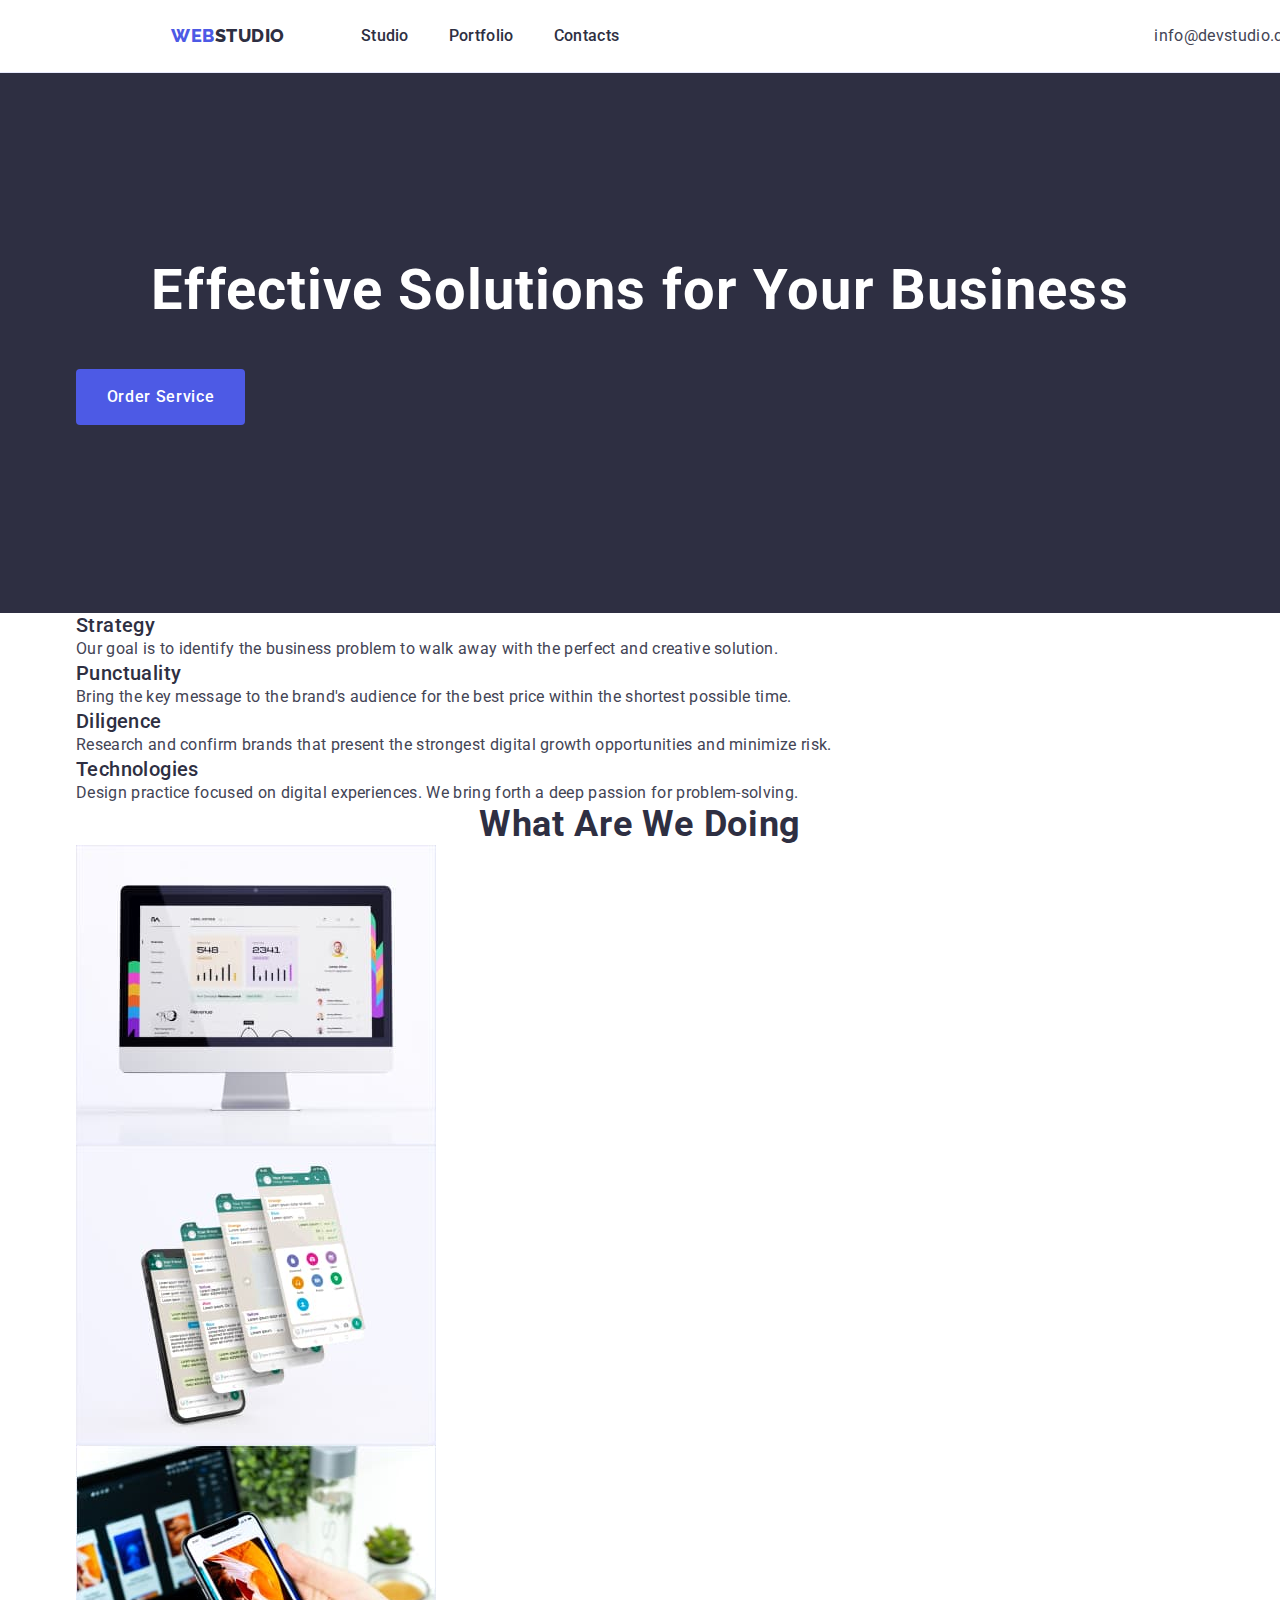
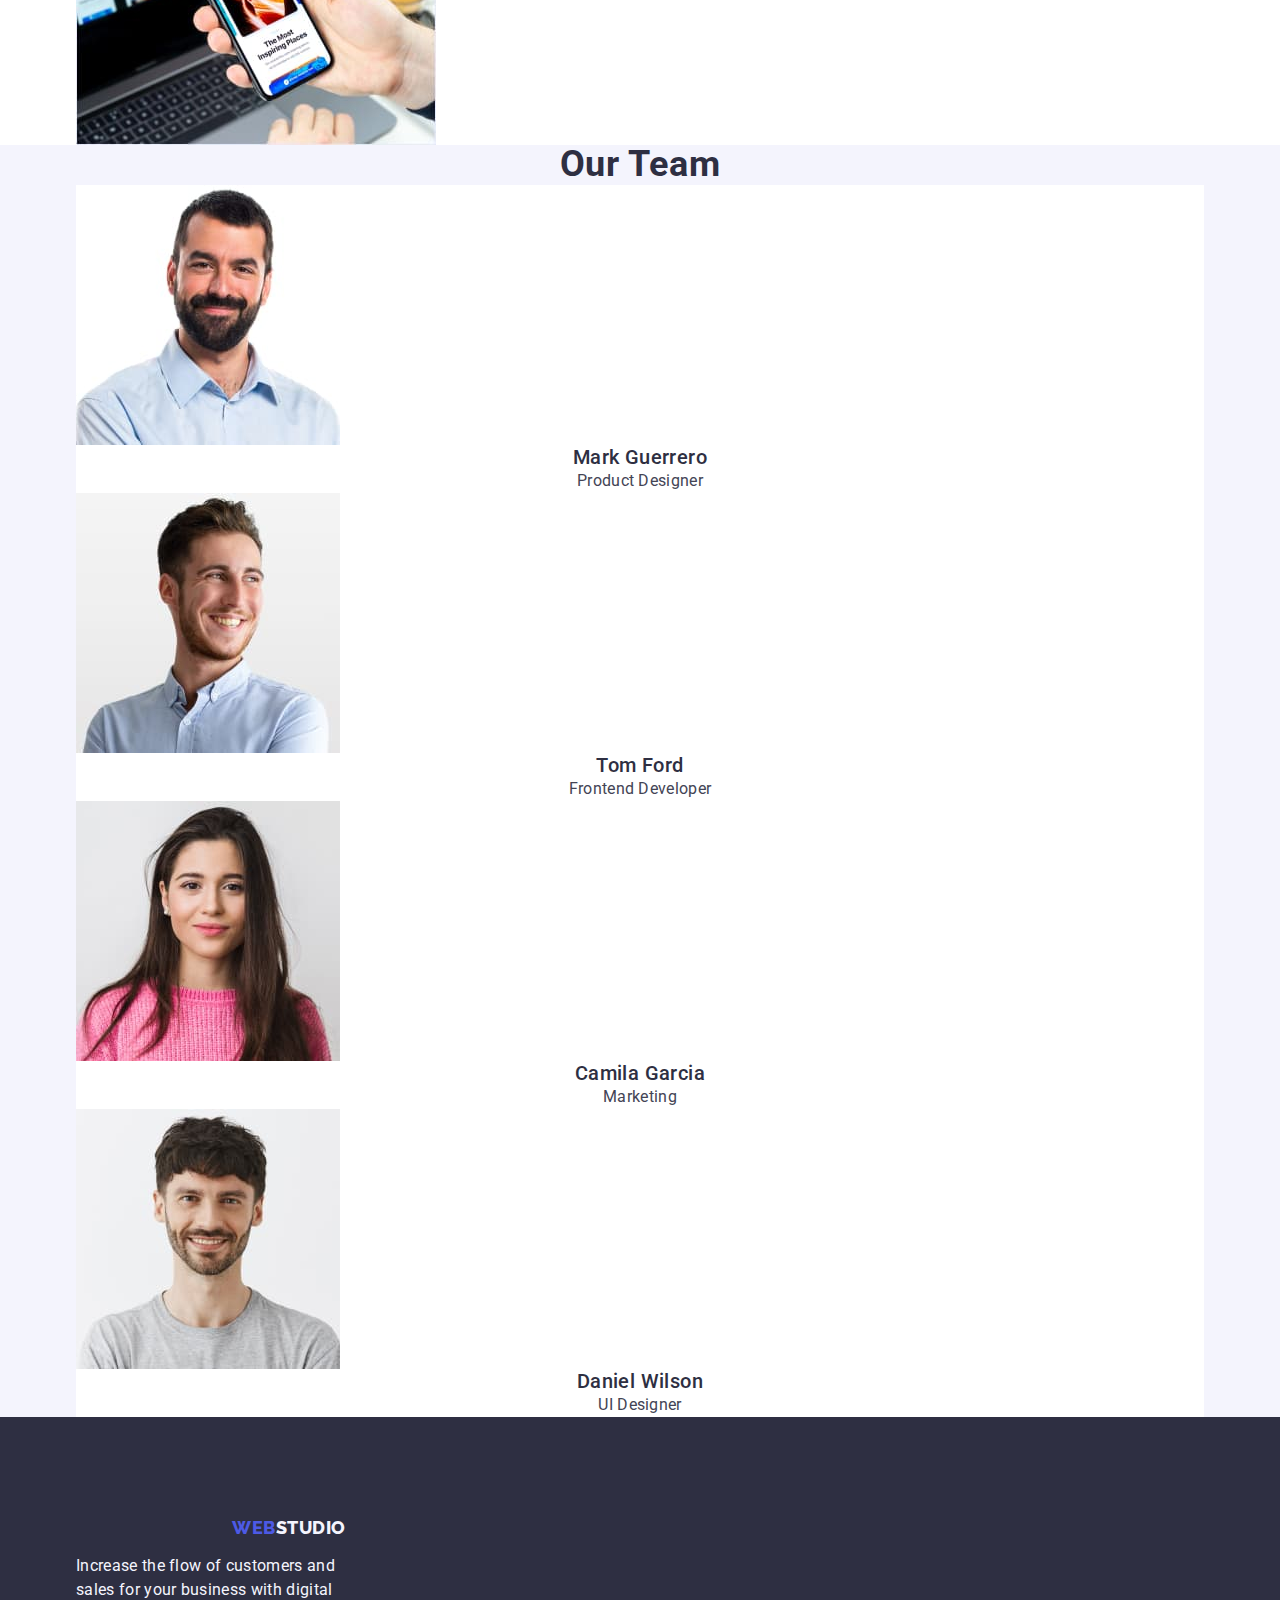
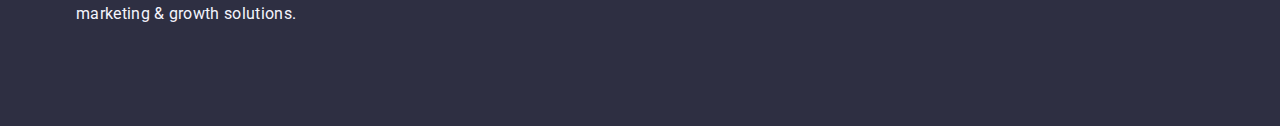
==== index.html @ a5b4ff95 "5" ====
<!DOCTYPE html>
<html lang="en">
  <head>
    <meta charset="UTF-8" />
    <meta http-equiv="X-UA-Compatible" content="IE=edge" />
    <meta name="viewport" content="width=device-width, initial-scale=1.0" />
    <title>WebStudio</title>
    <link
      rel="stylesheet"
      href="https://cdn.jsdelivr.net/npm/modern-normalize@2.0.0/modern-normalize.min.css"
    />
    <link rel="preconnect" href="https://fonts.googleapis.com" />
    <link rel="preconnect" href="https://fonts.gstatic.com" crossorigin />
    <link
      href="https://fonts.googleapis.com/css2?family=Raleway:wght@800&family=Roboto:wght@400;500;700;900&display=swap"
      rel="stylesheet"
    />

    <link rel="stylesheet" href="./css/styles.css" />
  </head>

  <body>
    <header class="open">
      <div class="container header-div">
        <nav class="header-nav">
          <a class="logo link" href="./index.html">
            Web<span class="logotope">Studio</span></a
          >
          <ul class="list header-ul">
            <li><a class="onelinks link" href="./index.html">Studio</a></li>
            <li>
              <a class="onelinks link" href="./portfolio.html">Portfolio</a>
            </li>
            <li><a class="onelinks link" href="">Contacts</a></li>
          </ul>
        </nav>
        <address class="net">
          <ul class="list header-ct">
            <li>
              <a class="contacts link" href="mailto:info@devstudio.com"
                >info@devstudio.com</a
              >
            </li>
            <li>
              <a class="contacts link" href="tel:+110001111111"
                >+11 (000) 111-11-11</a
              >
            </li>
          </ul>
        </address>
      </div>
    </header>
    <main>
      <section class="firstpage">
        <div class="main-title container">
          <h1 class="titles">Effective Solutions for Your Business</h1>
          <button class="orders" type="button">Order Service</button>
        </div>
      </section>

      <section>
        <h2 hidden>block</h2>
        <div class="main-block container">
          <ul class="list">
            <li>
              <h3 class="strategy">Strategy</h3>
              <p class="text">
                Our goal is to identify the business problem to walk away with
                the perfect and creative solution.
              </p>
            </li>
            <li>
              <h3 class="strategy">Punctuality</h3>
              <p class="text">
                Bring the key message to the brand's audience for the best price
                within the shortest possible time.
              </p>
            </li>
            <li>
              <h3 class="strategy">Diligence</h3>
              <p class="text">
                Research and confirm brands that present the strongest digital
                growth opportunities and minimize risk.
              </p>
            </li>
            <li>
              <h3 class="strategy">Technologies</h3>
              <p class="text">
                Design practice focused on digital experiences. We bring forth a
                deep passion for problem-solving.
              </p>
            </li>
          </ul>
        </div>
      </section>
      <section>
        <div class="main-what container">
          <h2 class="what">What are we doing</h2>
          <ul class="list">
            <li>
              <img
                class="images"
                src="./images/img1(1).jpg"
                alt="екран"
                width="360"
              />
            </li>
            <li>
              <img
                class="images"
                src="./images/Rectangle71(2).jpg"
                alt="екран телефону"
                width="360"
              />
            </li>
            <li>
              <img
                class="images"
                src="./images/Rectangle71(1)(1).jpg"
                alt="телефон"
                width="360"
              />
            </li>
          </ul>
        </div>
      </section>
      <section class="fours">
        <div class="main-fours container">
          <h2 class="team">Our Team</h2>
          <ul class="list">
            <li class="focus">
              <img
                class="hours"
                src="./images/img(4).jpg"
                alt="чоловік"
                width="264"
              />

              <h3 class="people">Mark Guerrero</h3>
              <p class="profession">Product Designer</p>
            </li>
            <li class="focus">
              <img
                class="hours"
                src="./images/img(1)(1).jpg"
                alt="чоловік"
                width="264"
              />

              <h3 class="people">Tom Ford</h3>
              <p class="profession">Frontend Developer</p>
            </li>
            <li class="focus">
              <img
                class="hours"
                src="./images/img(2)(1).jpg"
                alt="жінка"
                width="264"
              />

              <h3 class="people">Camila Garcia</h3>
              <p class="profession">Marketing</p>
            </li>
            <li class="focus">
              <img
                class="hours"
                src="./images/img(3)(1).jpg"
                alt="чоловік"
                width="264"
              />

              <h3 class="people">Daniel Wilson</h3>
              <p class="profession">UI Designer</p>
            </li>
          </ul>
        </div>
      </section>
    </main>
    <footer class="basement">
      <div class="footer-increase container">
        <a class="logo link logo-footer" href="./index.html">
          Web<span class="spam">Studio</span></a
        >
        <p class="increase">
          Increase the flow of customers and sales for your business with
          digital marketing & growth solutions.
        </p>
      </div>
    </footer>
  </body>
</html>
---- css/styles.css ----
:root {
  --primary-navy-color: #2e2f42;
  --primary-slate-color: #434455;
  --primary-cloud-color: #f4f4fd;
  --primary-white-color: #ffffff;
  --primary-iris-color: #4d5ae5;
  --primary-ocean-color: #404bbf;

  --primary-text: "Roboto", sans-serif;
  --secondary-text: "Raleway", sans-serif;
}

h1,
h2,
h3,
p {
  margin-bottom: 0;
  margin-top: 0;
}
ul {
  margin-top: 0;
  margin-bottom: 0;
  padding-left: 0;
}
img {
  display: block;
}

body {
  font-family: "Roboto", sans-serif;
  color: #434455;
  background-color: #ffffff;
}
/* Голова */
.logo {
  font-family: "Raleway", sans-serif;
  font-weight: 800;
  font-size: 18px;
  text-transform: uppercase;
  line-height: 1.17;
  letter-spacing: 0.03em;
  color: #4d5ae5;
  text-decoration: none;

  display: inline-block;
  margin-left: 156px;
  margin-right: 76px;
}
.link {
  text-decoration: none;
}
.logotope {
  color: #2e2f42;
}

.onelinks {
  color: var(--primary-navy-color);
  font-weight: 500;
  font-size: 16px;
  letter-spacing: 0.02em;
  text-decoration: none;
  font-family: "Roboto", sans-serif;
  line-height: 1.5;
  padding-top: 24px;
  padding-bottom: 24px;
  display: flex;
  gap: 40px;
  align-items: center;
}
.onelinks:hover {
  color: var(--primary-ocean-color);
}
.onelinks:focus {
  color: var(--primary-ocean-color);
}

.contacts {
  font-family: "Roboto", sans-serif;
  font-size: 16px;
  line-height: 1.5;
  letter-spacing: 0.02em;
  color: var(--primary-slate-color);
  text-decoration: none;
  padding-top: 24px;
  padding-bottom: 24px;
  gap: 40px;
}
.contacts:hover {
  color: var(--primary-ocean-color);
}
.contacts:focus {
  color: var(--primary-ocean-color);
}

.list {
  list-style: none;
  font-style: normal;
}

.net {
  font-style: normal;
}
/* Главная страницв */
.firstpage {
  background-color: var(--primary-navy-color);
  padding-top: 188px;
  padding-bottom: 188px;
}
.titles {
  font-family: "Roboto", sans-serif;
  font-size: 56px;
  line-height: 1.07;
  letter-spacing: 0.02em;
  text-align: center;
  color: #ffffff;
  text-align: center;
  margin-bottom: 48px;
}
.orders {
  background-color: #4d5ae5;
  font-family: "Roboto", sans-serif;
  font-weight: 500;
  font-size: 16px;
  line-height: 1.5;
  letter-spacing: 0.04em;
  cursor: pointer;
  color: var(--primary-white-color);
  display: block;

  height: 56px;
  border: none;
  border-radius: 4px;
  min-width: 169px;
}
.orders:hover {
  background-color: #404bbf;
}
.orders:focus {
  background-color: #404bbf;
}

/* статьи */
.strategy {
  font-family: "Roboto", sans-serif;
  font-weight: 500;
  font-size: 20px;
  line-height: 1.2;
  letter-spacing: 0.02em;
  color: var(--primary-navy-color);
}
.text {
  font-family: "Roboto", sans-serif;
  font-weight: 400;
  font-size: 16px;
  line-height: 1.5;
  letter-spacing: 0.02em;
  color: var(--primary-slate-color);
  text-align: left;
}

/* Чем занимаются */
.what {
  font-family: "Roboto", sans-serif;
  font-weight: 700;
  font-size: 36px;
  line-height: 1.11;
  letter-spacing: 0.02em;
  color: var(--primary-navy-color);
  text-align: center;
  text-transform: capitalize;
  text-transform: capitalize;
}
.fours {
  background-color: #f4f4fd;
}
.focus {
  background-color: #ffffff;
}
.team {
  font-family: "Roboto", sans-serif;
  font-weight: 700;
  font-size: 36px;
  line-height: 1.11;
  letter-spacing: 0.02em;
  text-align: center;
  text-transform: capitalize;
  color: var(--primary-navy-color);
}
.people {
  font-family: "Roboto", sans-serif;
  font-weight: 500;
  font-size: 20px;
  line-height: 1.2;
  letter-spacing: 0.02em;
  text-align: center;
  color: var(--primary-navy-color);
  background-color: #ffffff;
}
.profession {
  font-family: "Roboto", sans-serif;
  font-weight: 400;
  font-size: 16px;
  line-height: 1.5;
  letter-spacing: 0.02em;
  text-align: center;
  color: var(--primary-slate-color);
  background-color: #ffffff;
}

/* Подвал */
.basement {
  background-color: var(--primary-navy-color);
  padding-top: 100px;
  padding-bottom: 100px;
}
.increase {
  font-family: "Roboto", sans-serif;
  font-weight: 400;
  font-size: 16px;
  line-height: 1.5;
  letter-spacing: 0.02em;
  color: var(--primary-cloud-color);
  width: 264px;
  height: 72px;
}
/* Вторая страница */
.pressbutton {
  font-family: "Roboto", sans-serif;
  font-weight: 500;
  font-size: 16px;
  line-height: 1.5;
  letter-spacing: 0.04em;
  color: var(--primary-iris-color);
  background-color: var(--primary-cloud-color);
  cursor: pointer;
}
.pressbutton:hover {
  color: var(--primary-white-color);
  background-color: var(--primary-ocean-color);
}
.pressbutton:focus {
  color: var(--primary-white-color);
  background-color: var(--primary-ocean-color);
}

.web {
  font-family: "Roboto", sans-serif;
  font-weight: 500;
  font-size: 16px;
  line-height: 1.5;
  letter-spacing: 0.04em;
  color: var(--primary-iris-color);
  background-color: var(--primary-cloud-color);
  cursor: pointer;
}
.web:hover {
  color: var(--primary-white-color);
  background-color: var(--primary-ocean-color);
}
.web:focus {
  color: var(--primary-white-color);
  background-color: var(--primary-ocean-color);
}
.app {
  font-family: "Roboto", sans-serif;
  font-weight: 500;
  font-size: 16px;
  line-height: 1.5;
  letter-spacing: 0.04em;
  color: var(--primary-iris-color);
  background-color: var(--primary-cloud-color);
  cursor: pointer;
}
.app:hover {
  color: var(--primary-white-color);
  background-color: var(--primary-ocean-color);
}
.app:focus {
  color: var(--primary-white-color);
  background-color: var(--primary-ocean-color);
}
.design {
  font-family: "Roboto", sans-serif;
  font-weight: 500;
  font-size: 16px;
  line-height: 1.5;
  letter-spacing: 0.04em;
  color: var(--primary-iris-color);
  background-color: var(--primary-cloud-color);
  cursor: pointer;
}
.design:hover {
  color: var(--primary-white-color);
  background-color: var(--primary-ocean-color);
}
.design:focus {
  color: var(--primary-white-color);
  background-color: var(--primary-ocean-color);
}
.list {
  list-style: none;
}

.markering {
  font-family: "Roboto", sans-serif;
  font-weight: 500;
  font-size: 16px;
  line-height: 1.5;
  letter-spacing: 0.04em;
  color: var(--primary-iris-color);
  background-color: var(--primary-cloud-color);
  cursor: pointer;
}
.markering:hover {
  color: var(--primary-white-color);
  background-color: var(--primary-ocean-color);
}
.markering:focus {
  color: var(--primary-white-color);
  background-color: var(--primary-ocean-color);
}

.page {
  font-family: "Roboto", sans-serif;
  font-weight: 500;
  font-size: 20px;
  line-height: 1.2;
  letter-spacing: 0.02em;
  color: var(--primary-navy-color);
}
.tab {
  font-family: "Roboto", sans-serif;
  font-weight: 400;
  font-size: 16px;
  line-height: 1.5;
  letter-spacing: 0.02em;
  color: var(--primary-slate-color);
}

.addr {
  font-style: normal;
}
.blue {
  font-style: normal;
}

.spam {
  color: #f4f4fd;
}

.header-nav {
  display: flex;
  align-items: baseline;
  width: 1440px;
  align-items: center;
}

.main-title {
}

.main-block {
  width: 1128px;
}

.main-what {
}

.main-fours {
}

.footer-increase {
}
.header-link {
  gap: 40px;
}
.open {
  border-bottom: 1px solid #e7e9fc;
}
.container {
  width: 1158px;
  margin: 0 auto;
  padding-left: 15px;
  padding-right: 15px;
}
.header-ul {
  padding-top: 24px;
  padding-bottom: 24px;
  display: flex;
  gap: 40px;
}
.header-ct {
  display: flex;
  gap: 40px;
  padding-top: 24px;
  padding-bottom: 24px;
}
.header-div {
  display: flex;
  width: 1440px;
  height: 72px;
  justify-content: space-between;
}
.logo-footer {
  margin-bottom: 16px;
}
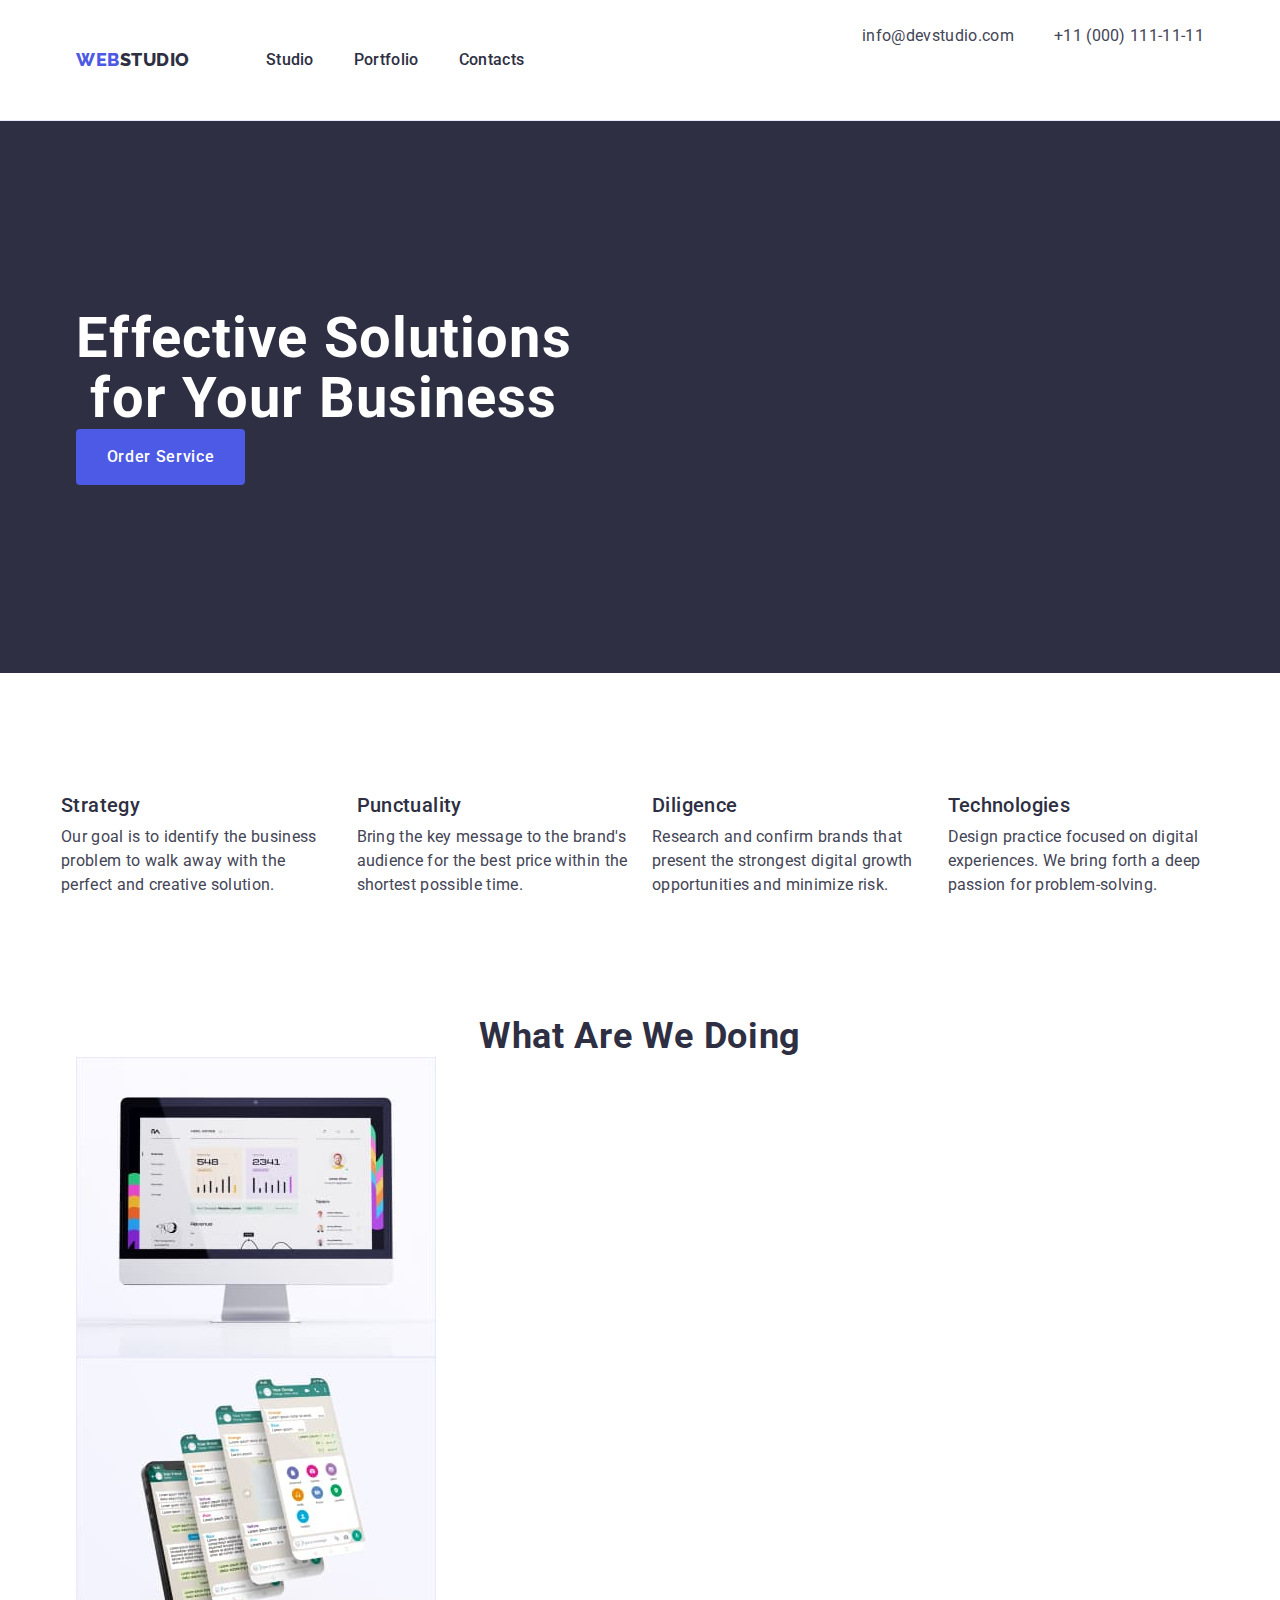
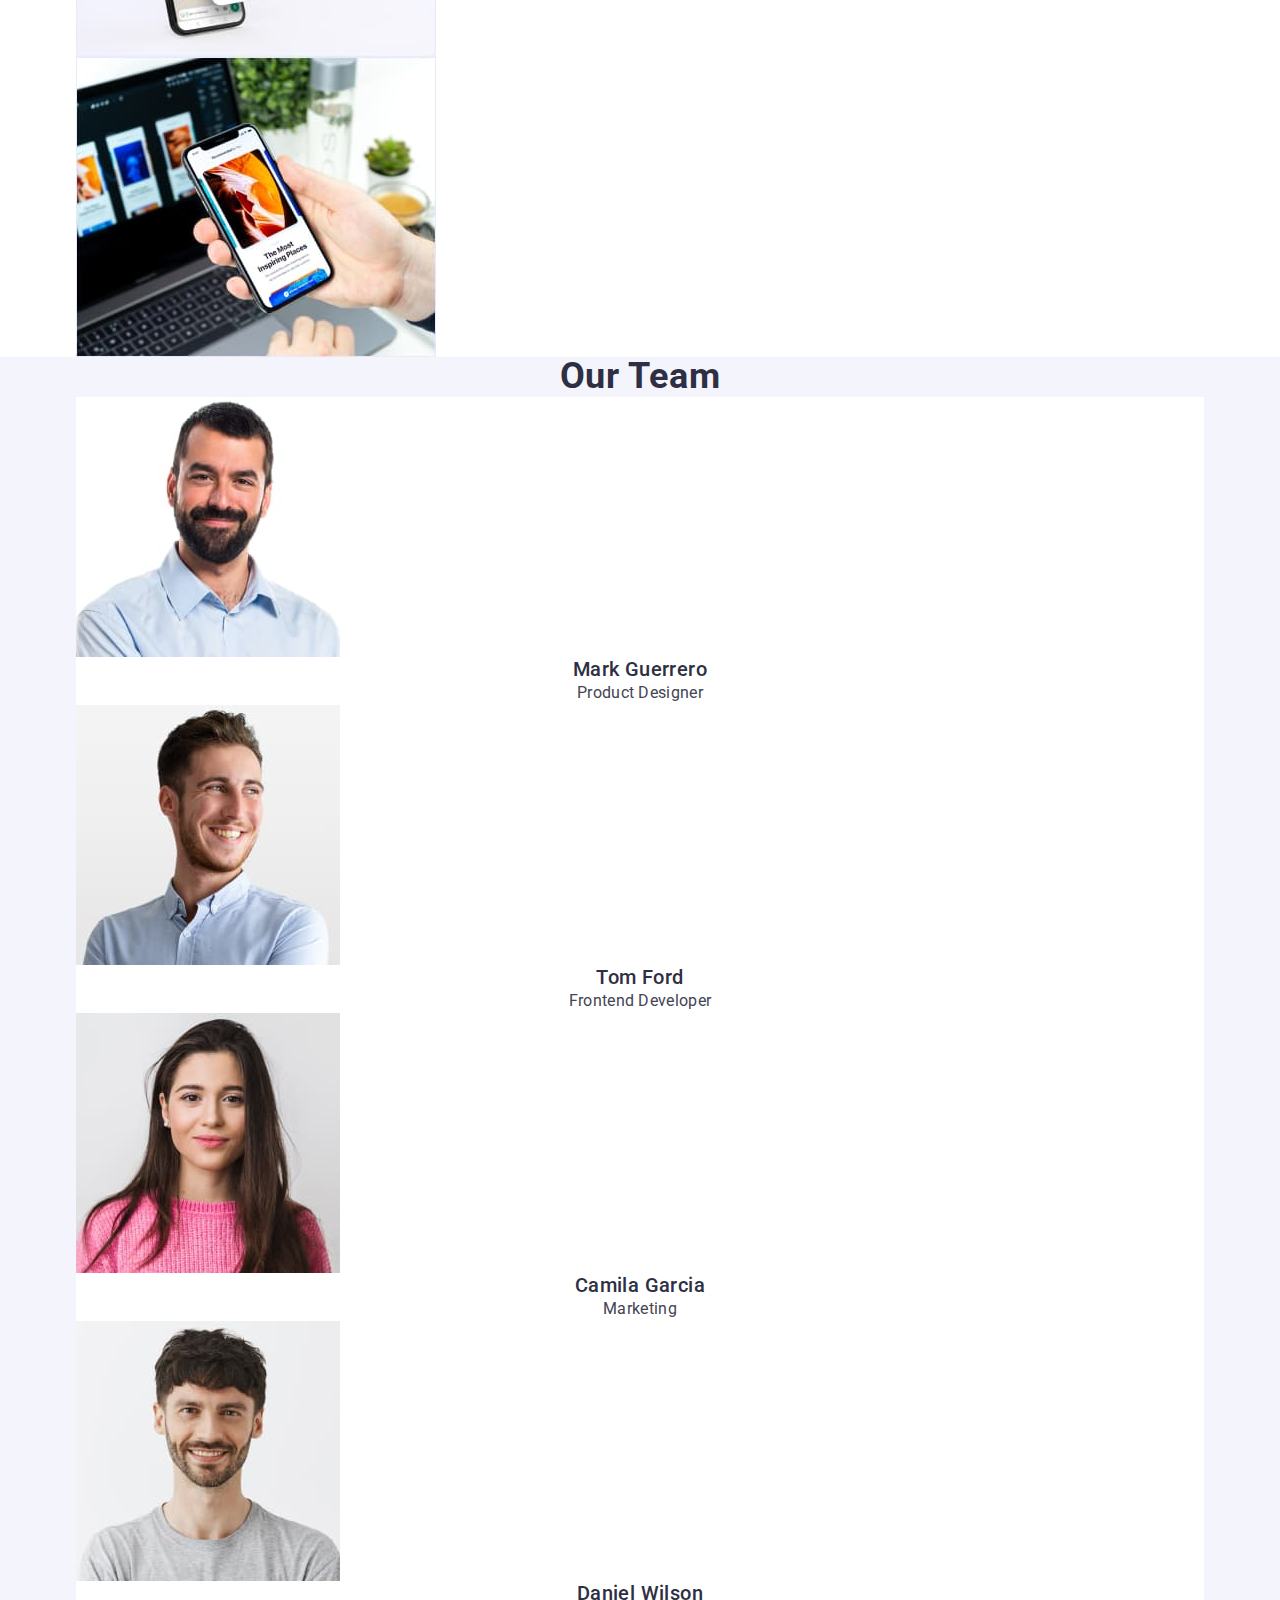
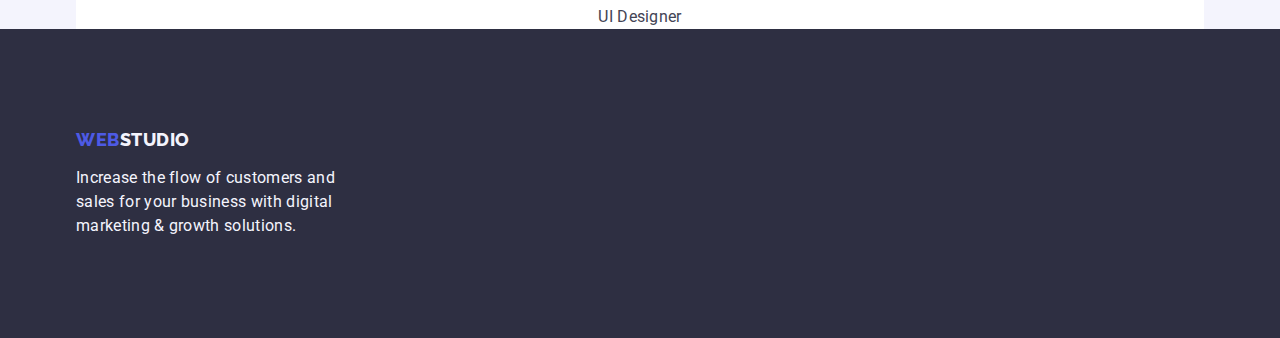
==== commit e5fef189: "7" ====
--- a/index.html
+++ b/index.html
@@ -59,31 +59,31 @@
       </section>
 
       <section>
-        <h2 hidden>block</h2>
+        <h2 hidden class="main-block">block</h2>
         <div class="main-block container">
-          <ul class="list">
-            <li>
+          <ul class="list section-box">
+            <li class="text-four">
               <h3 class="strategy">Strategy</h3>
               <p class="text">
                 Our goal is to identify the business problem to walk away with
                 the perfect and creative solution.
               </p>
             </li>
-            <li>
+            <li class="text-four">
               <h3 class="strategy">Punctuality</h3>
               <p class="text">
                 Bring the key message to the brand's audience for the best price
                 within the shortest possible time.
               </p>
             </li>
-            <li>
+            <li class="text-four">
               <h3 class="strategy">Diligence</h3>
               <p class="text">
                 Research and confirm brands that present the strongest digital
                 growth opportunities and minimize risk.
               </p>
             </li>
-            <li>
+            <li class="text-four">
               <h3 class="strategy">Technologies</h3>
               <p class="text">
                 Design practice focused on digital experiences. We bring forth a
--- a/css/styles.css
+++ b/css/styles.css
@@ -43,7 +43,7 @@
   text-decoration: none;
 
   display: inline-block;
-  margin-left: 156px;
+
   margin-right: 76px;
 }
 .link {
@@ -64,7 +64,9 @@
   padding-top: 24px;
   padding-bottom: 24px;
   display: flex;
+  flex-direction: row;
   gap: 40px;
+  box-shadow: (0px 4px 4px rgba(0, 0, 0, 0.25));
   align-items: center;
 }
 .onelinks:hover {
@@ -81,8 +83,7 @@
   letter-spacing: 0.02em;
   color: var(--primary-slate-color);
   text-decoration: none;
-  padding-top: 24px;
-  padding-bottom: 24px;
+
   gap: 40px;
 }
 .contacts:hover {
@@ -114,7 +115,7 @@
   text-align: center;
   color: #ffffff;
   text-align: center;
-  margin-bottom: 48px;
+  max-width: 496px;
 }
 .orders {
   background-color: #4d5ae5;
@@ -140,6 +141,9 @@
 }
 
 /* статьи */
+.text-four {
+  width: calc((100% - 3 * 24px) / 4);
+}
 .strategy {
   font-family: "Roboto", sans-serif;
   font-weight: 500;
@@ -147,6 +151,7 @@
   line-height: 1.2;
   letter-spacing: 0.02em;
   color: var(--primary-navy-color);
+  margin-bottom: 8px;
 }
 .text {
   font-family: "Roboto", sans-serif;
@@ -350,8 +355,7 @@
 
 .header-nav {
   display: flex;
-  align-items: baseline;
-  width: 1440px;
+
   align-items: center;
 }
 
@@ -390,16 +394,21 @@
 }
 .header-ct {
   display: flex;
-  gap: 40px;
   padding-top: 24px;
   padding-bottom: 24px;
+  gap: 40px;
 }
 .header-div {
   display: flex;
-  width: 1440px;
-  height: 72px;
   justify-content: space-between;
 }
 .logo-footer {
   margin-bottom: 16px;
 }
+.main-block {
+  padding: 120px 0;
+}
+.section-box {
+  gap: 24px;
+  display: flex;
+}
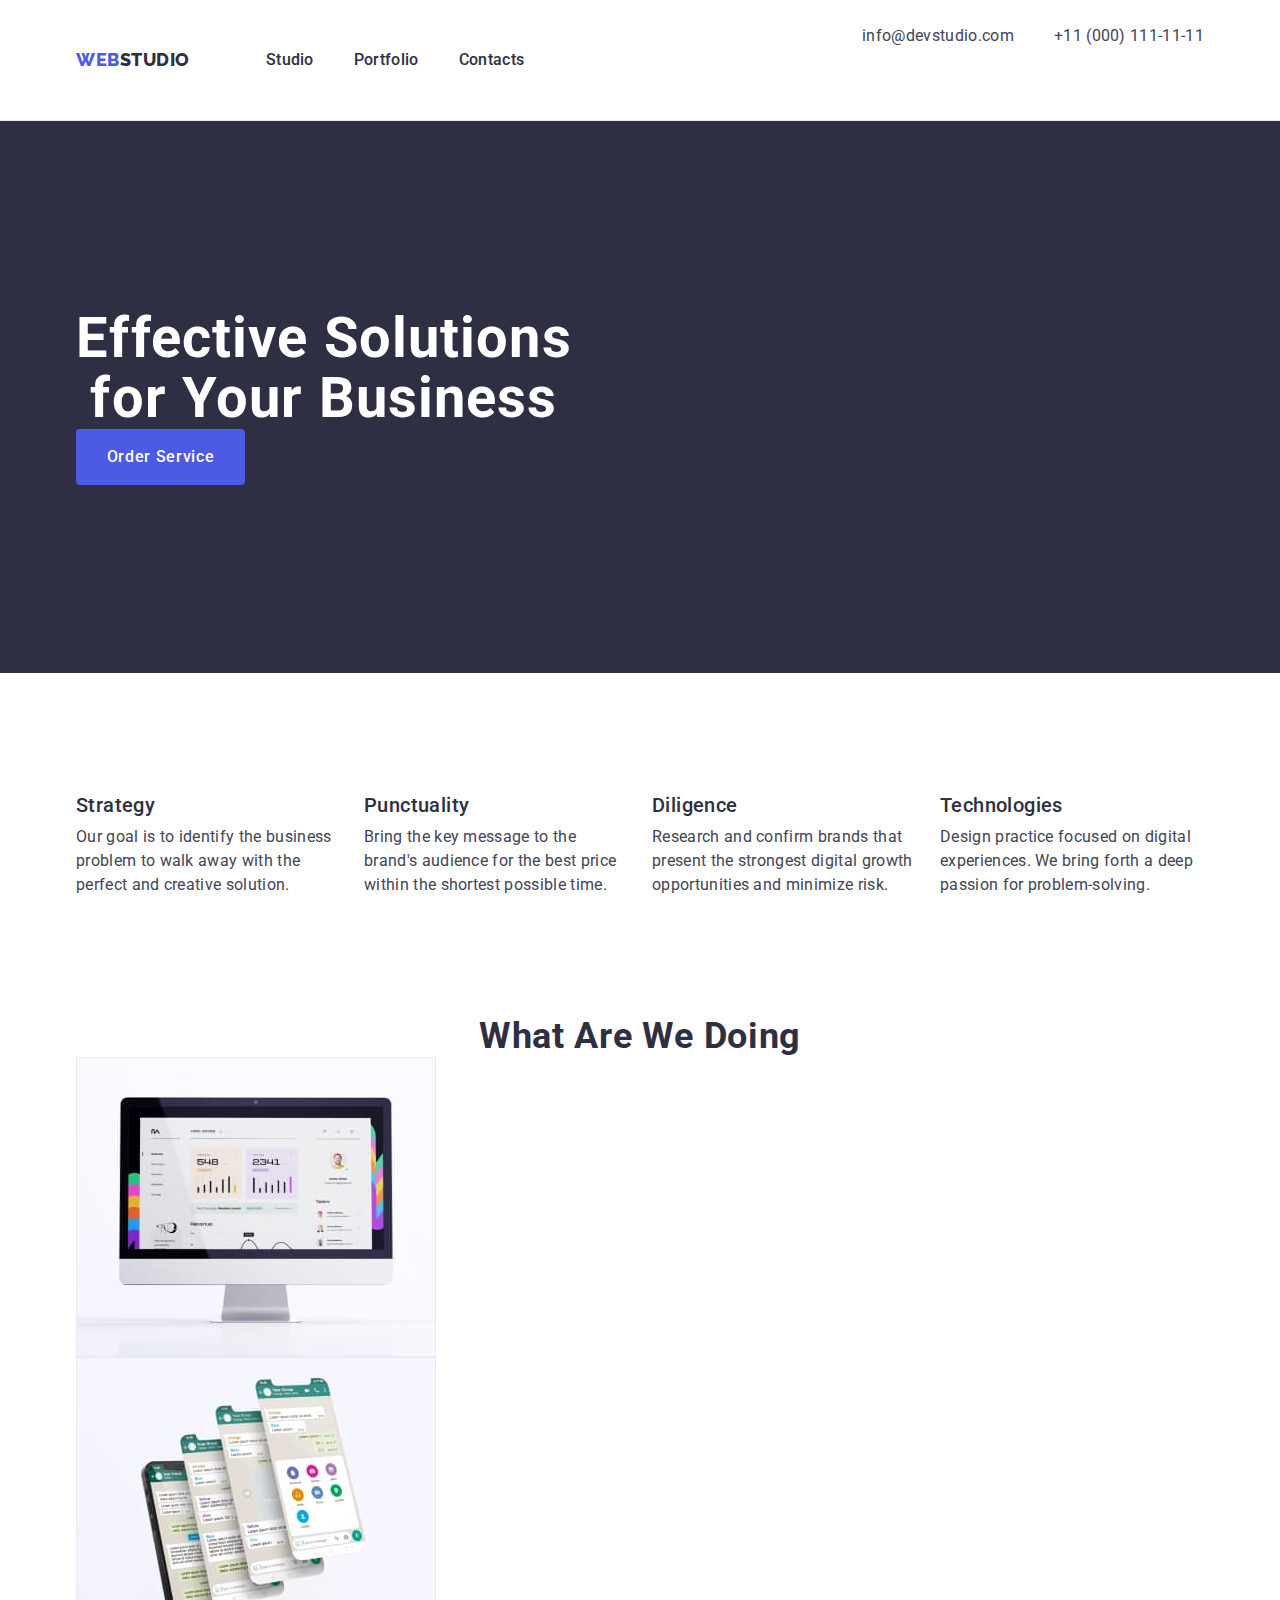
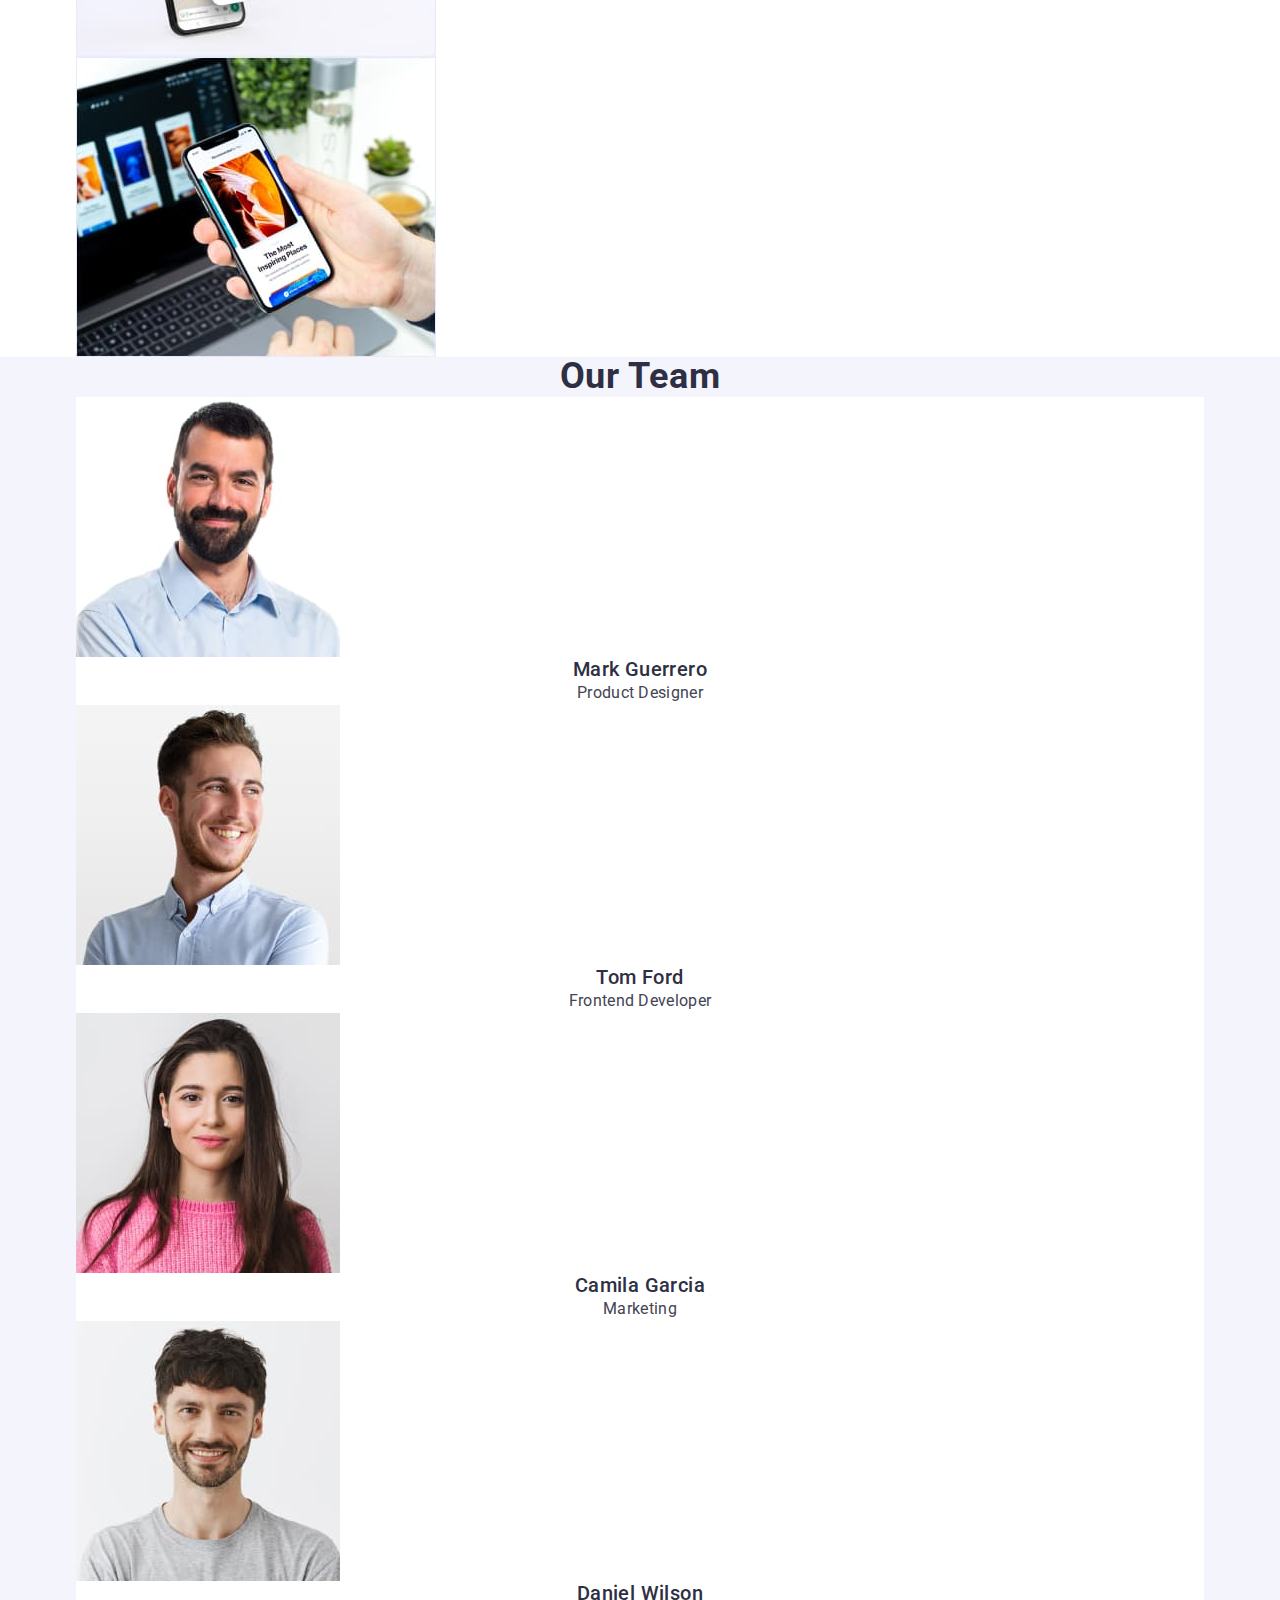
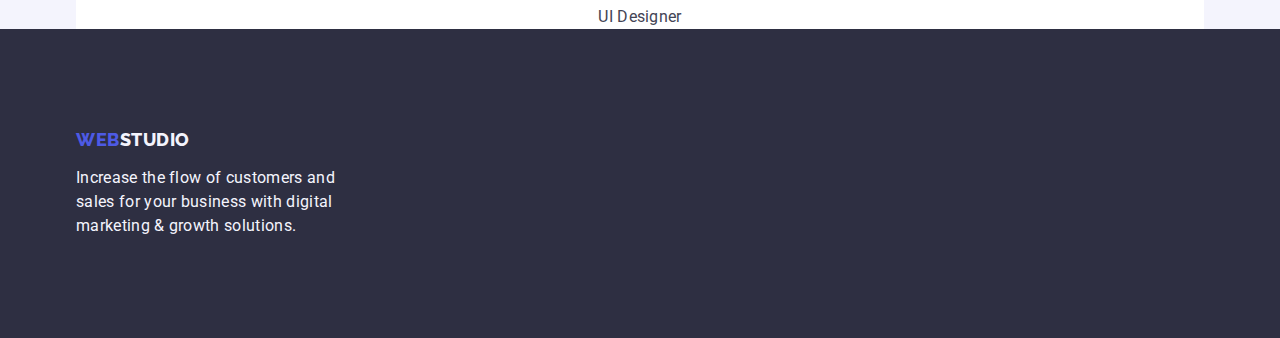
==== commit 186278ac: "8" ====
--- a/index.html
+++ b/index.html
@@ -58,9 +58,9 @@
         </div>
       </section>
 
-      <section>
+      <section class="main-section-two">
         <h2 hidden class="main-block">block</h2>
-        <div class="main-block container">
+        <div class="container">
           <ul class="list section-box">
             <li class="text-four">
               <h3 class="strategy">Strategy</h3>
--- a/css/styles.css
+++ b/css/styles.css
@@ -362,10 +362,6 @@
 .main-title {
 }
 
-.main-block {
-  width: 1128px;
-}
-
 .main-what {
 }
 
@@ -405,7 +401,7 @@
 .logo-footer {
   margin-bottom: 16px;
 }
-.main-block {
+.main-section-two {
   padding: 120px 0;
 }
 .section-box {
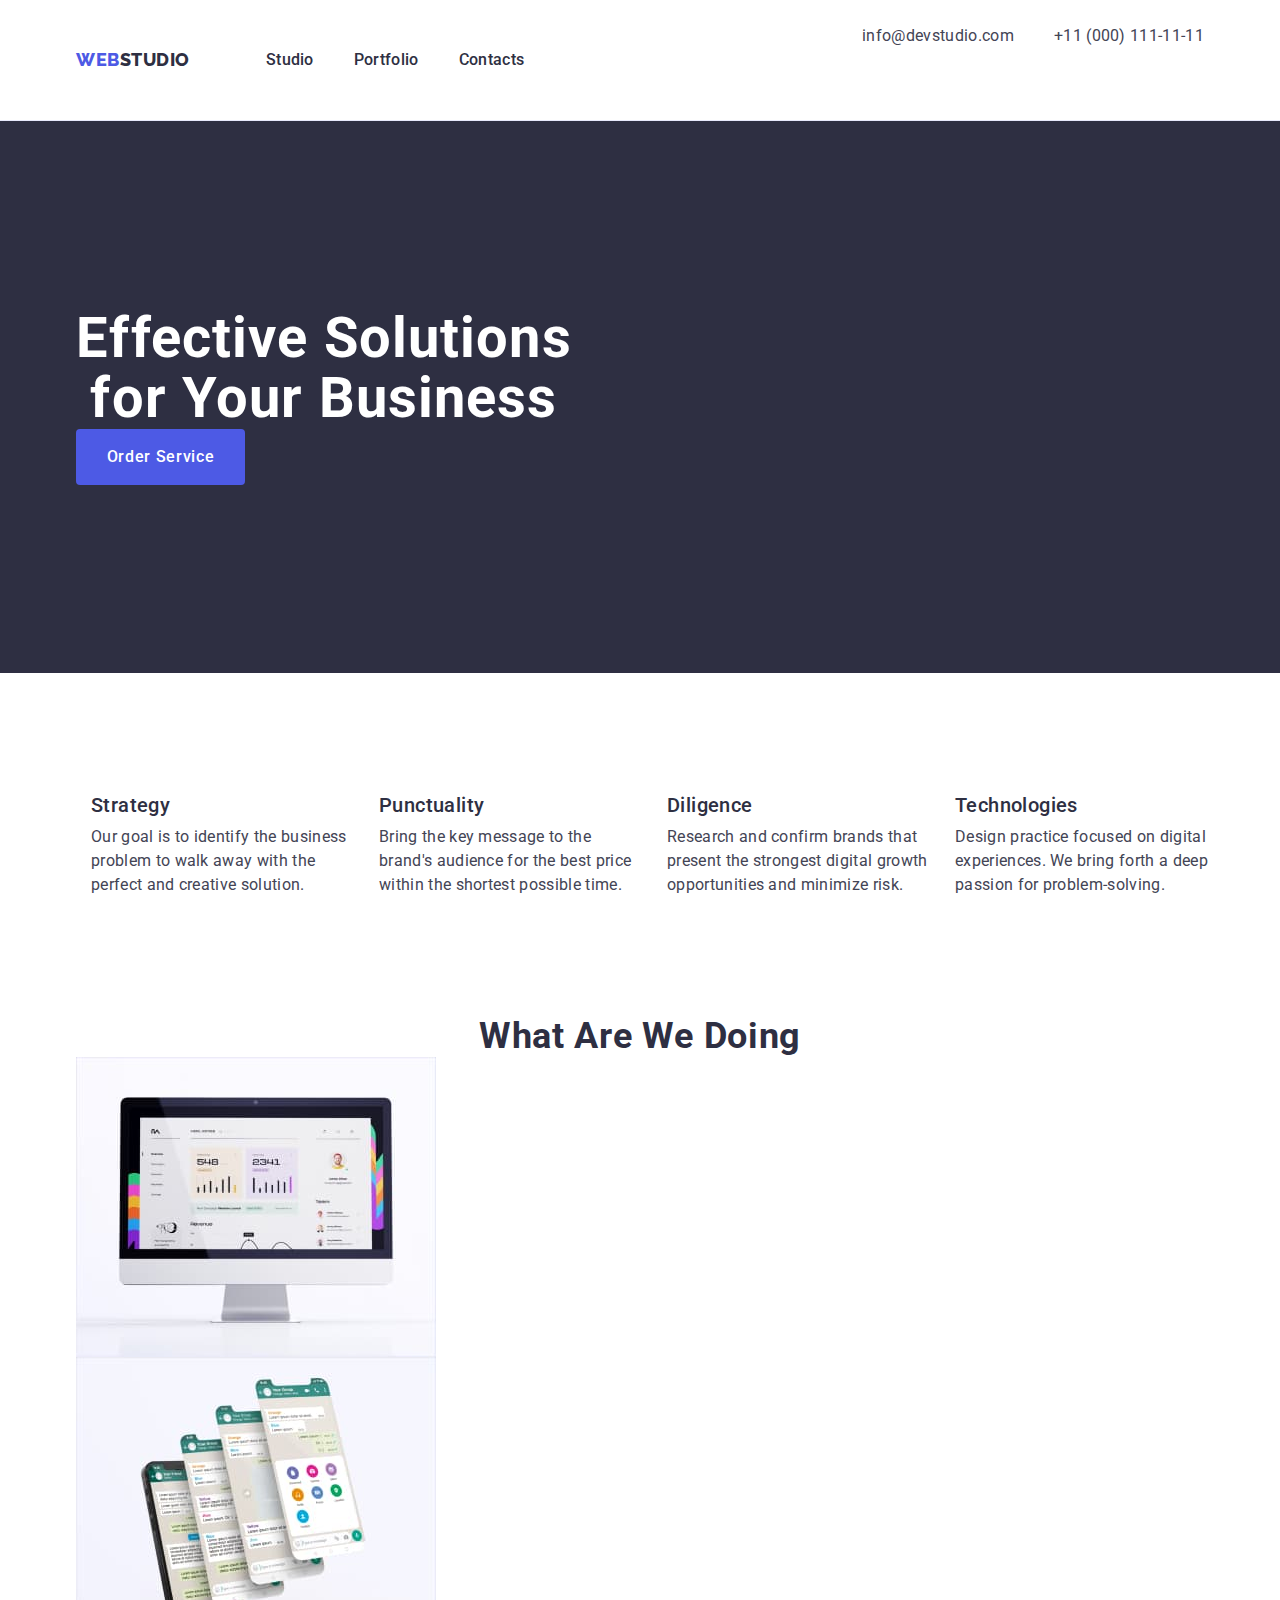
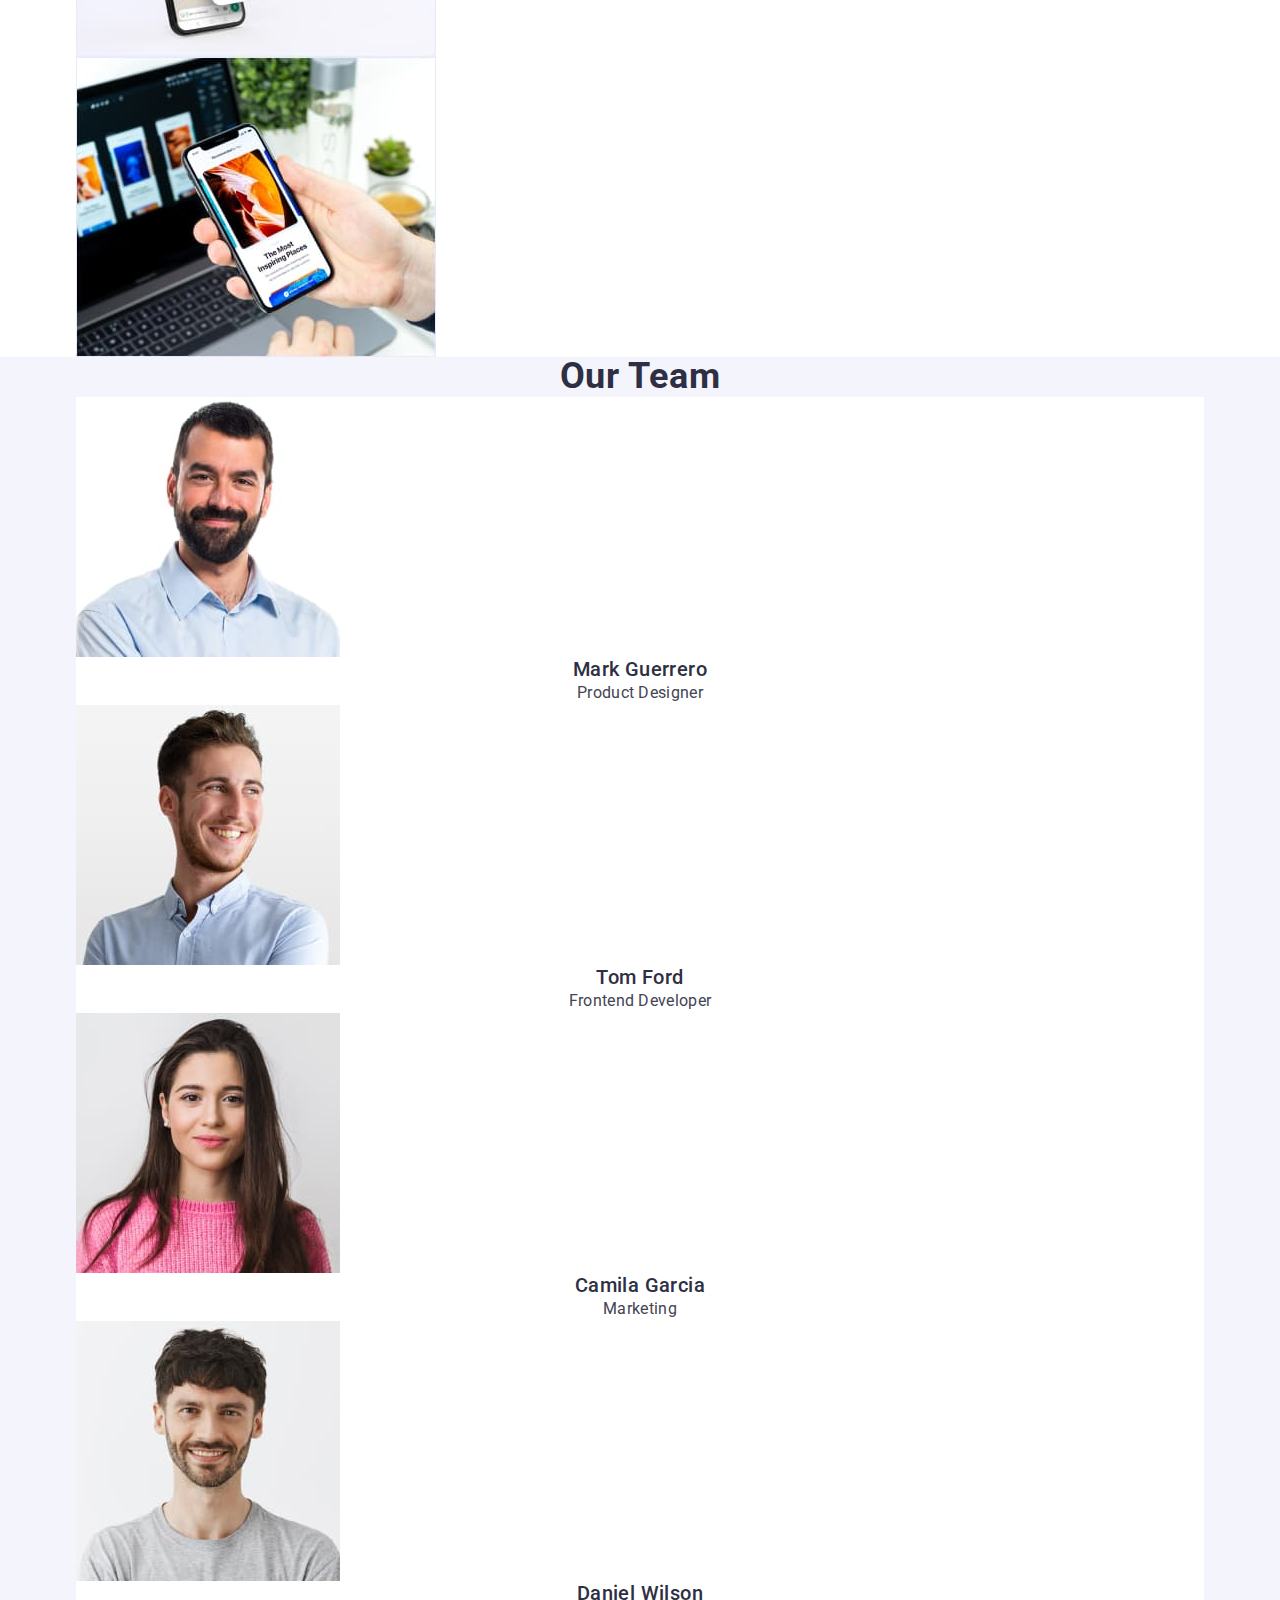
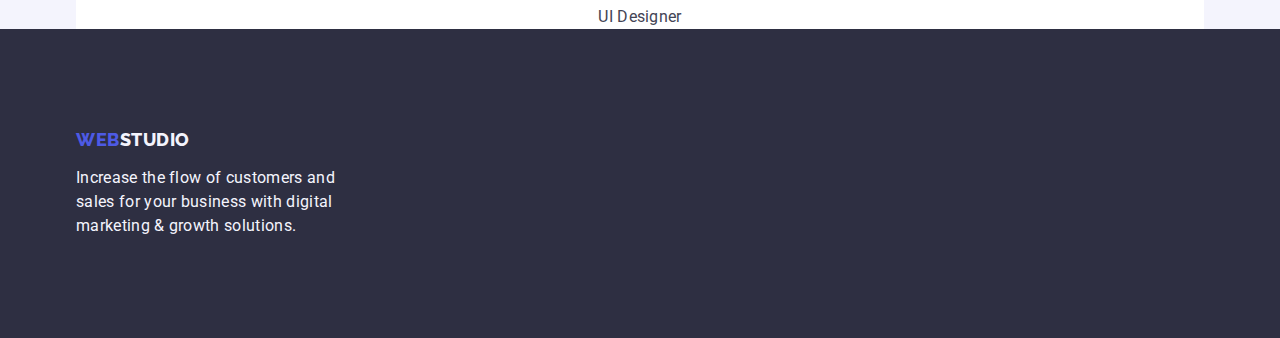
==== commit cac83104: "Update index.html" ====
--- a/index.html
+++ b/index.html
@@ -59,6 +59,7 @@
       </section>
 
       <section class="main-section-two">
+         <div class="container">
         <h2 hidden class="main-block">block</h2>
         <div class="container">
           <ul class="list section-box">
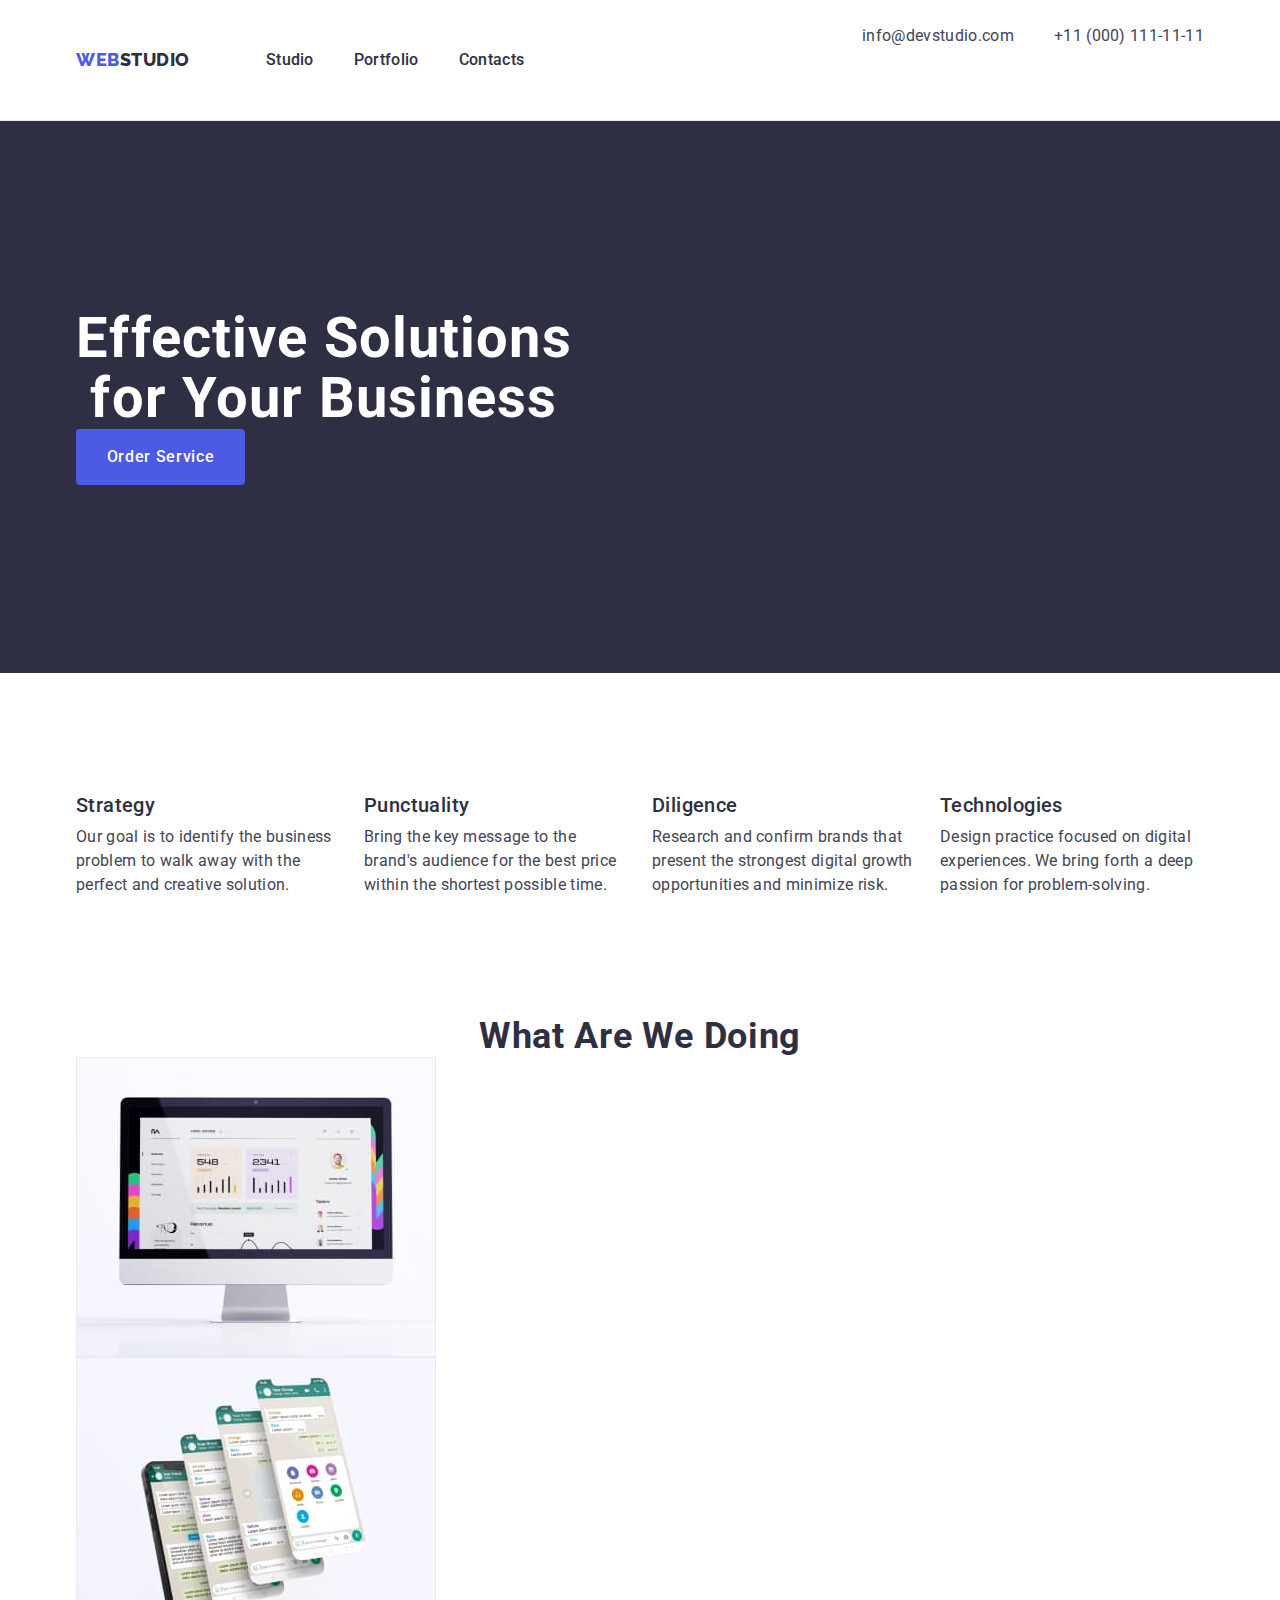
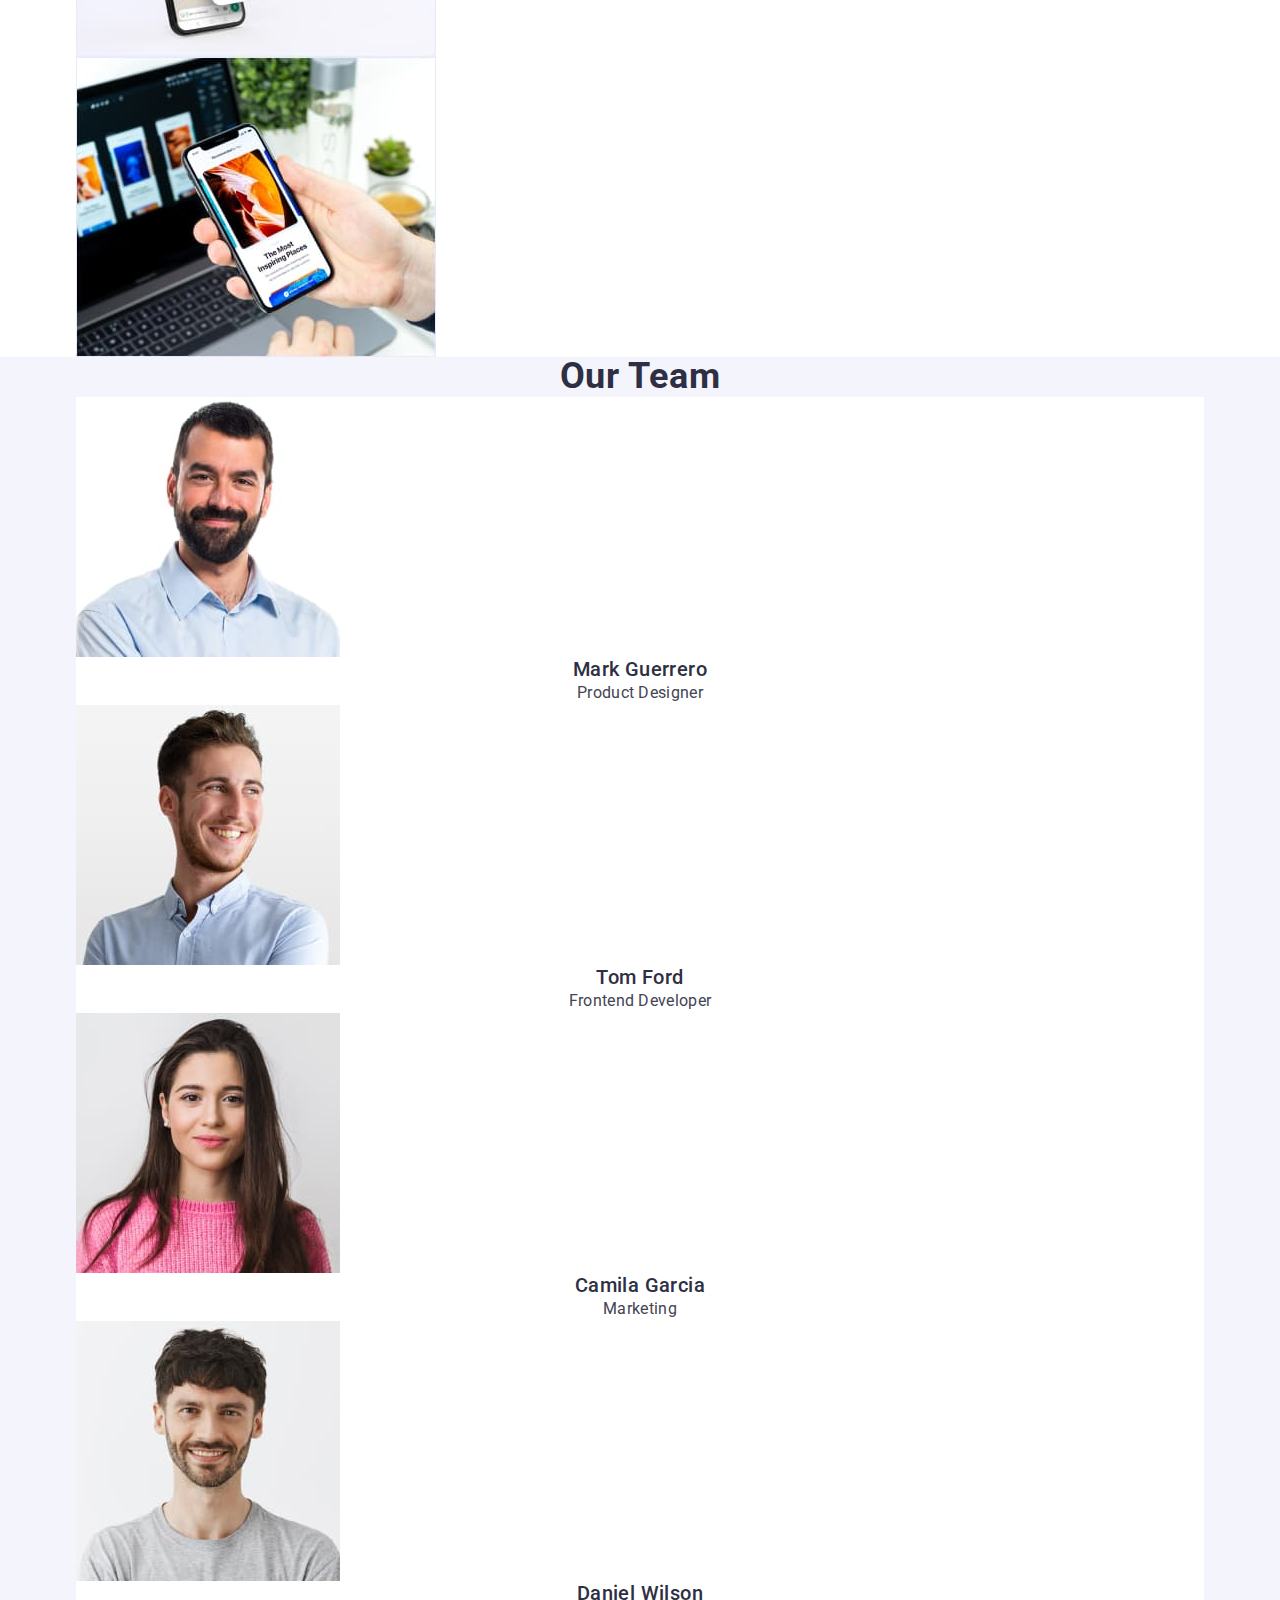
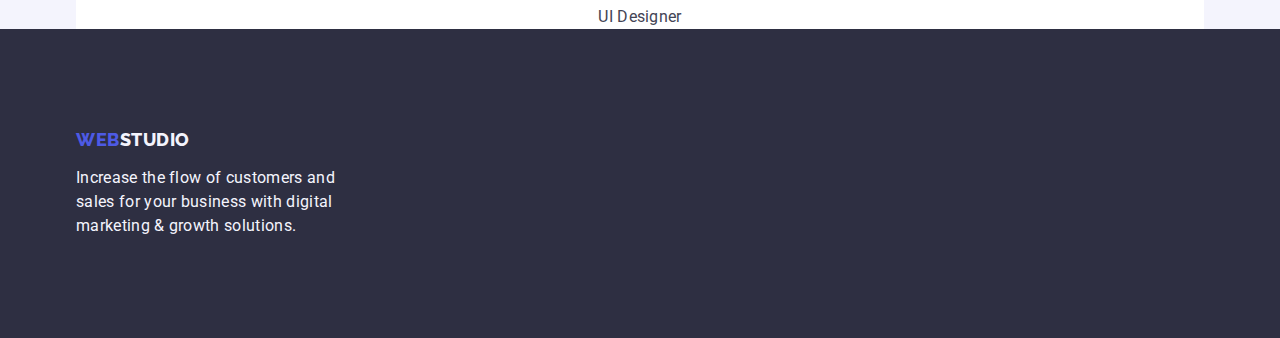
==== commit 51db4705: "Update index.html" ====
--- a/index.html
+++ b/index.html
@@ -59,9 +59,9 @@
       </section>
 
       <section class="main-section-two">
-         <div class="container">
-        <h2 hidden class="main-block">block</h2>
         <div class="container">
+          <h2 hidden class="main-block">block</h2>
+
           <ul class="list section-box">
             <li class="text-four">
               <h3 class="strategy">Strategy</h3>
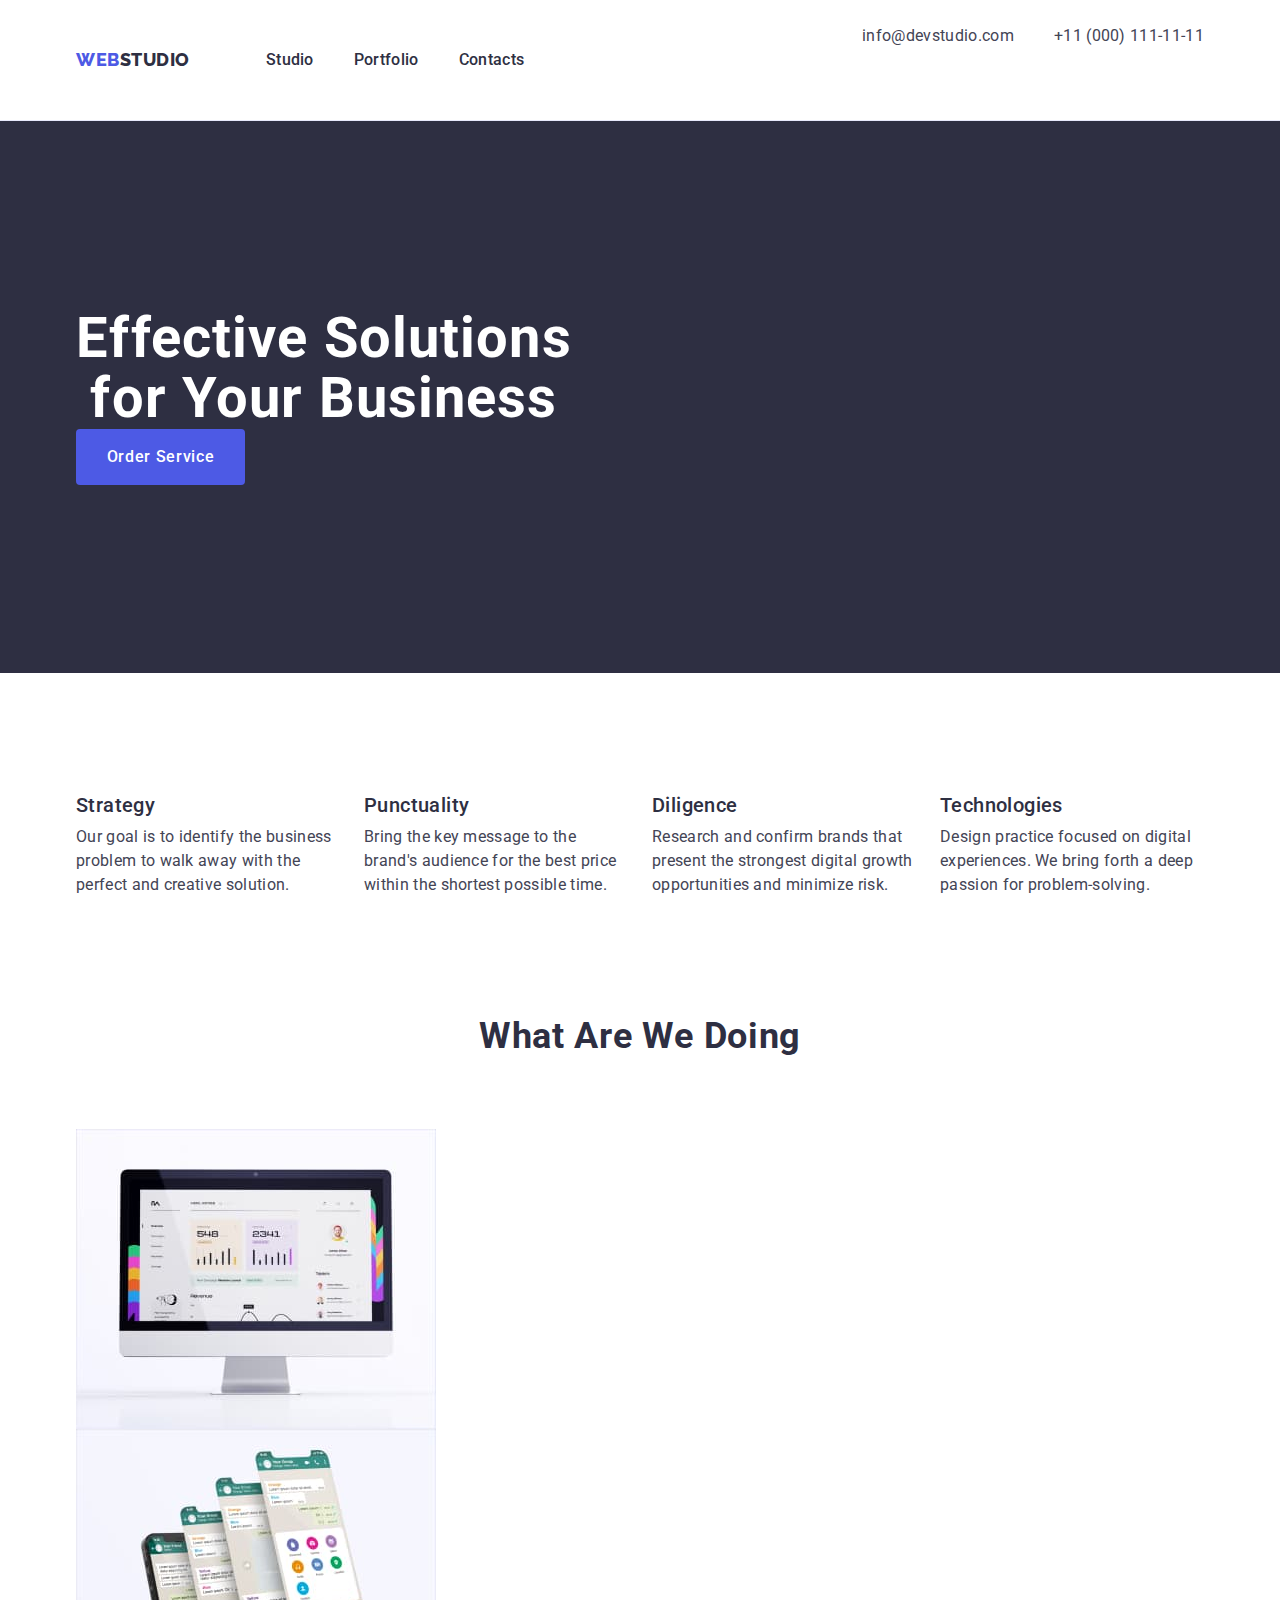
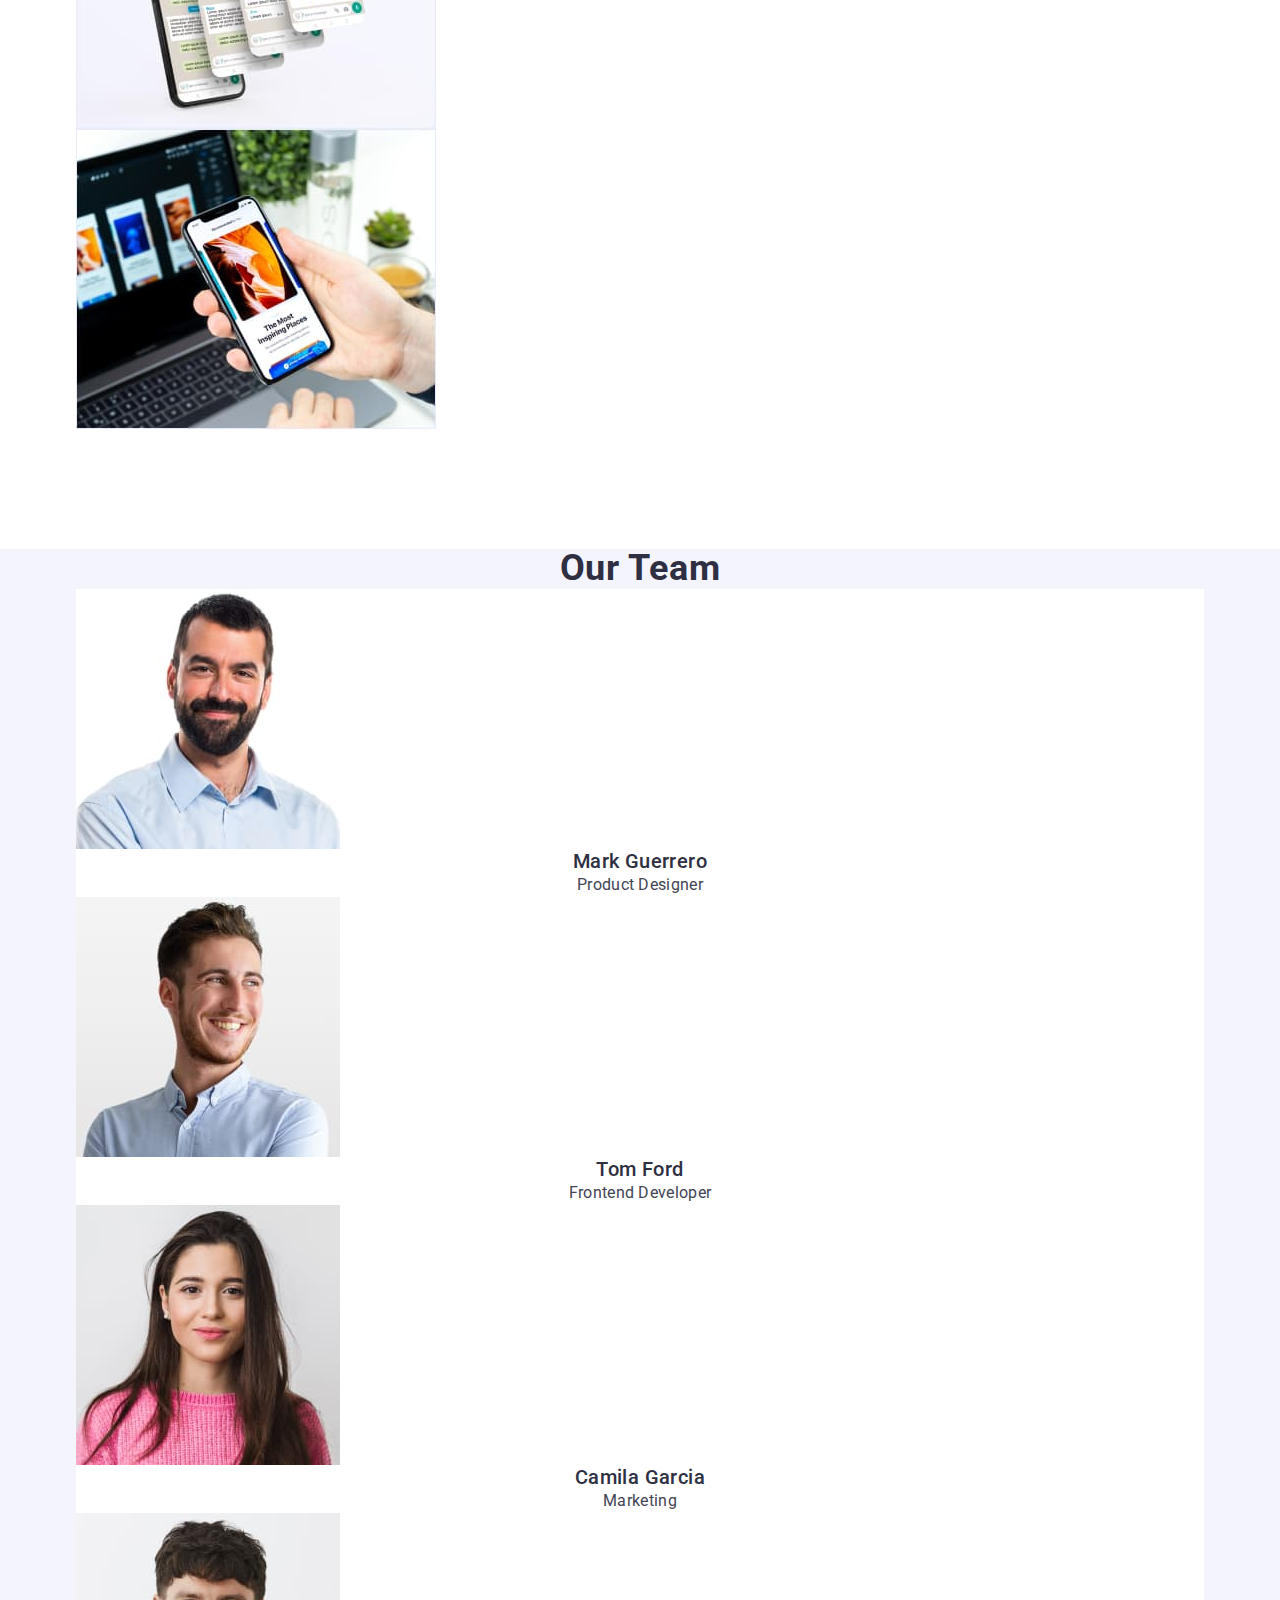
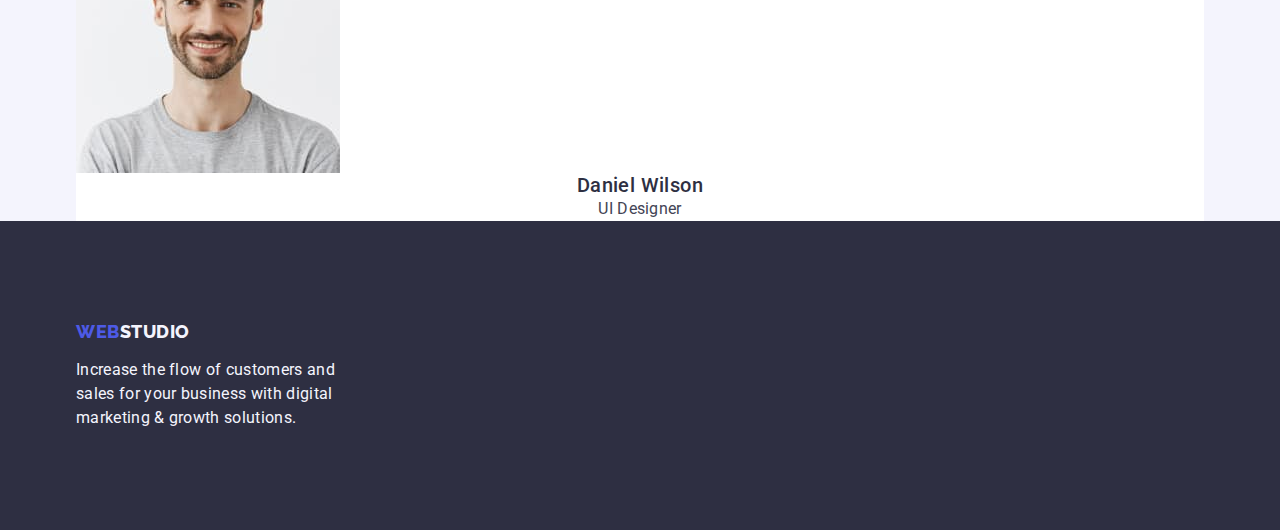
==== commit 80c92c92: "1" ====
--- a/index.html
+++ b/index.html
@@ -60,7 +60,7 @@
 
       <section class="main-section-two">
         <div class="container">
-          <h2 hidden class="main-block">block</h2>
+          <h2 hidden class="main-block visually-hidden">block</h2>
 
           <ul class="list section-box">
             <li class="text-four">
@@ -94,7 +94,7 @@
           </ul>
         </div>
       </section>
-      <section>
+      <section class="section-three">
         <div class="main-what container">
           <h2 class="what">What are we doing</h2>
           <ul class="list">
--- a/css/styles.css
+++ b/css/styles.css
@@ -173,7 +173,7 @@
   color: var(--primary-navy-color);
   text-align: center;
   text-transform: capitalize;
-  text-transform: capitalize;
+  margin-bottom: 72px;
 }
 .fours {
   background-color: #f4f4fd;
@@ -408,3 +408,11 @@
   gap: 24px;
   display: flex;
 }
+
+.section-three {
+  padding-bottom: 120px;
+}
+
+.visually-hidden {
+  color: var(--primary-navy-color);
+}
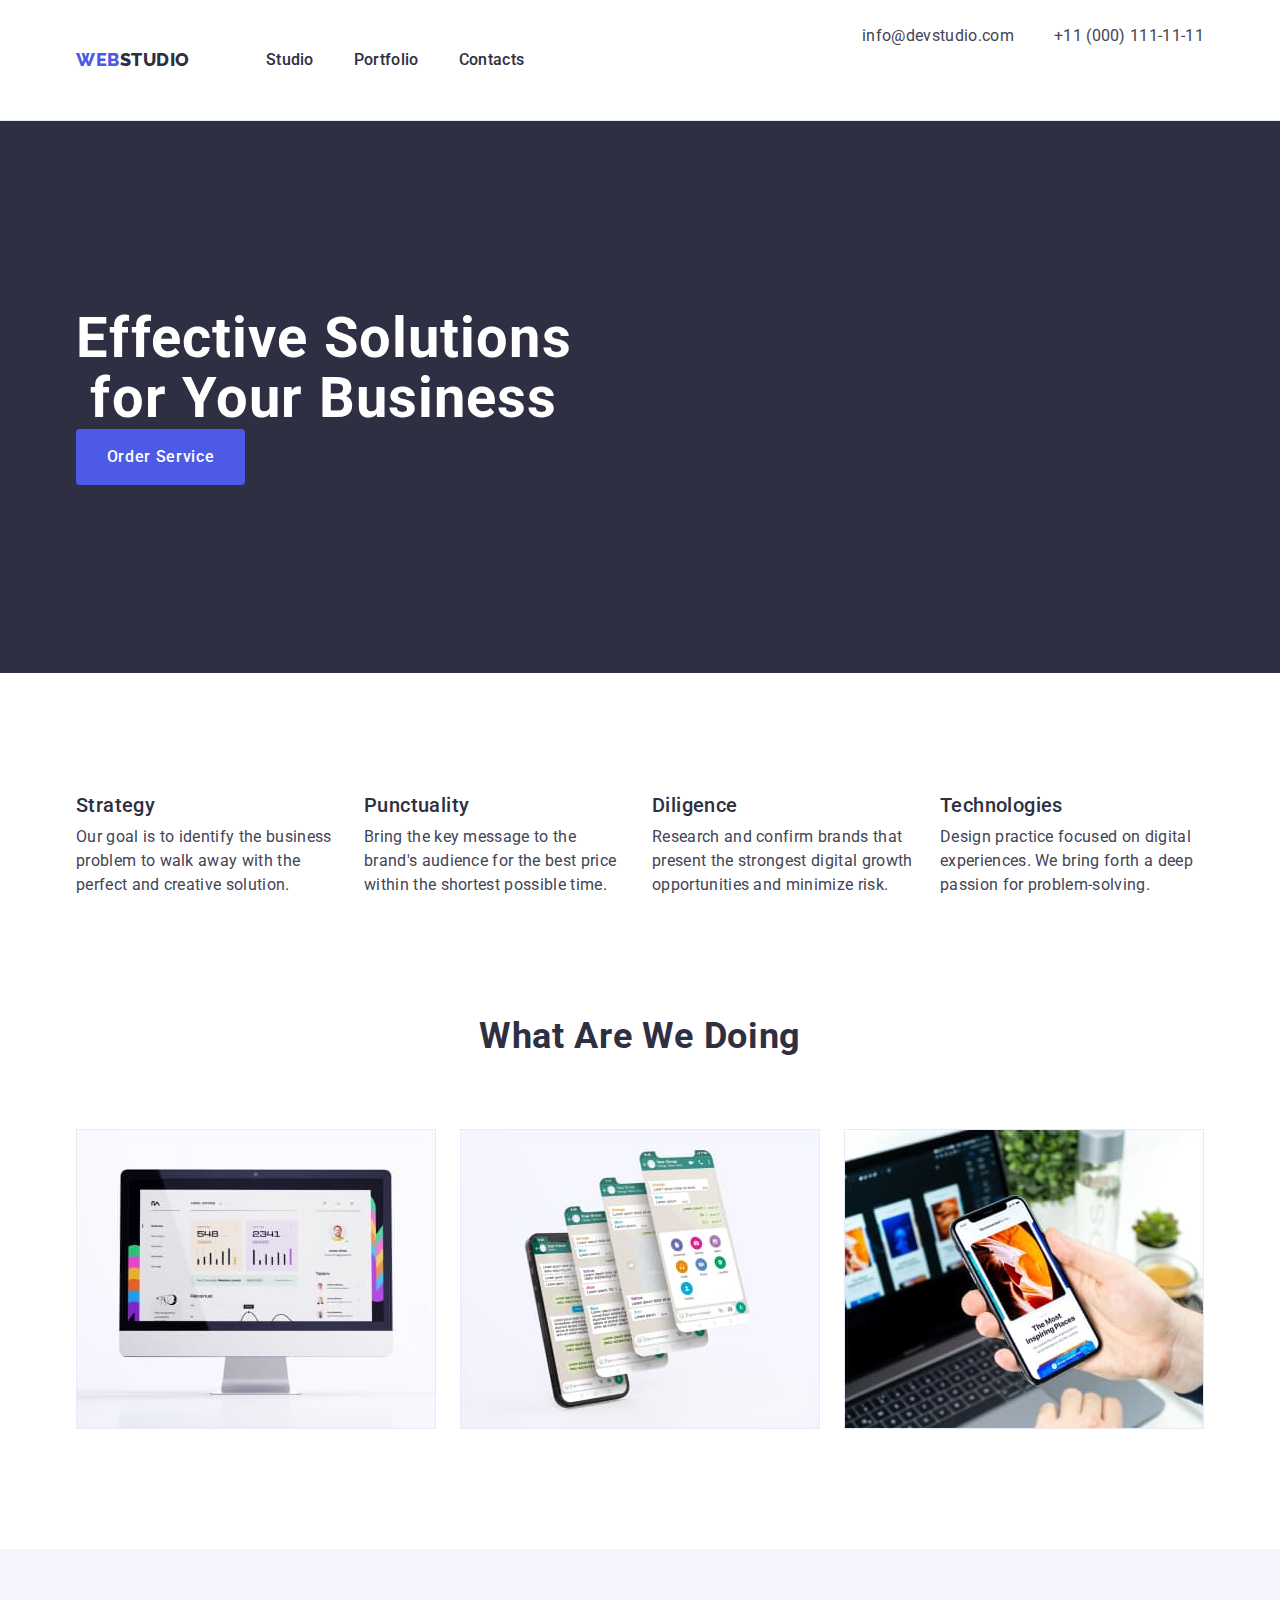
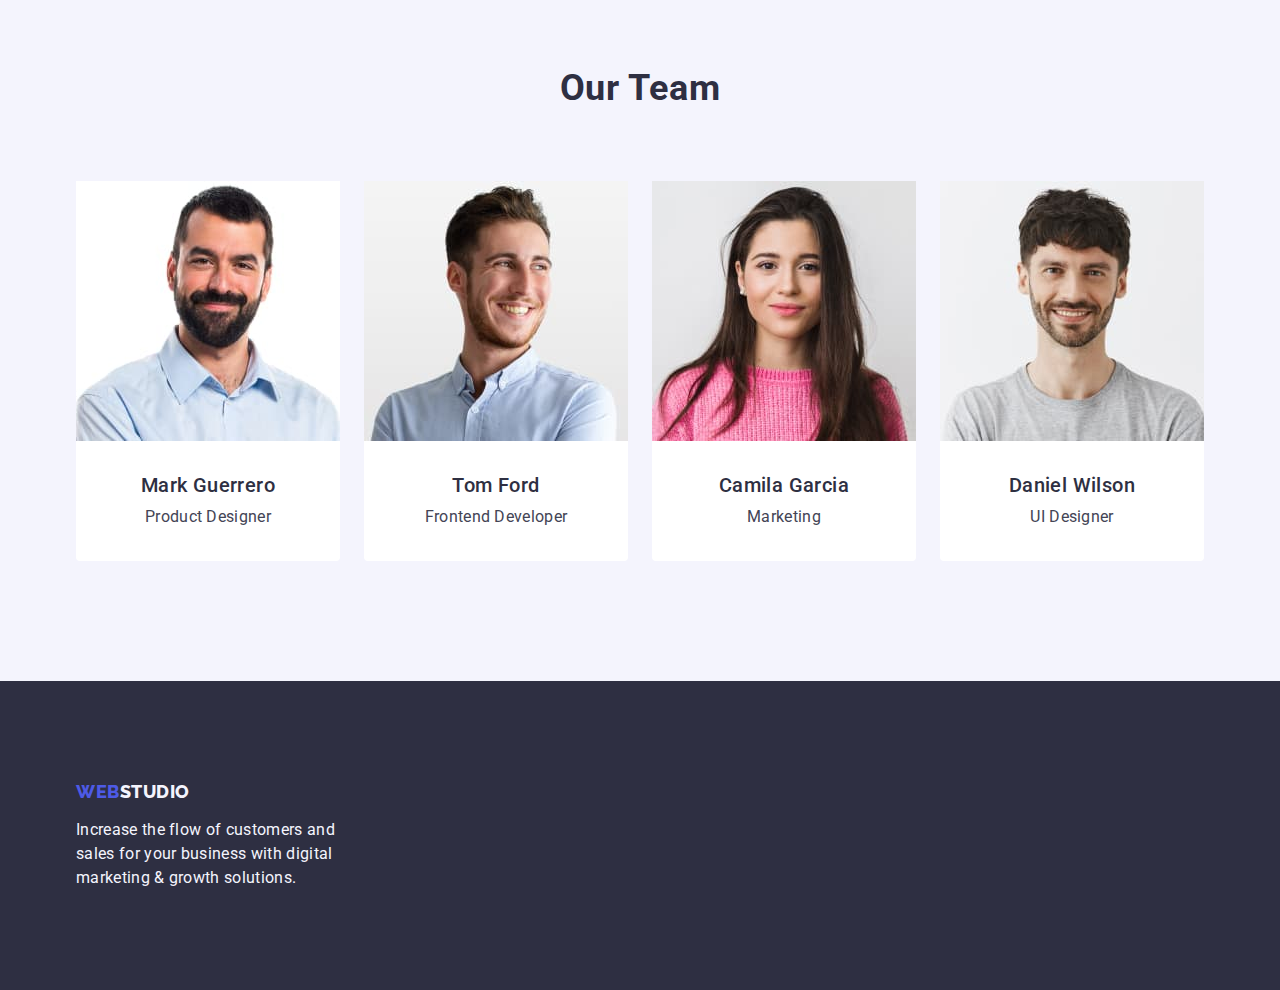
==== commit 38f94310: "1" ====
--- a/index.html
+++ b/index.html
@@ -97,8 +97,8 @@
       <section class="section-three">
         <div class="main-what container">
           <h2 class="what">What are we doing</h2>
-          <ul class="list">
-            <li>
+          <ul class="list div-three">
+            <li class="div-three-li">
               <img
                 class="images"
                 src="./images/img1(1).jpg"
@@ -128,7 +128,7 @@
       <section class="fours">
         <div class="main-fours container">
           <h2 class="team">Our Team</h2>
-          <ul class="list">
+          <ul class="list fours-ul">
             <li class="focus">
               <img
                 class="hours"
@@ -136,9 +136,10 @@
                 alt="чоловік"
                 width="264"
               />
-
-              <h3 class="people">Mark Guerrero</h3>
-              <p class="profession">Product Designer</p>
+              <div class="people-div">
+                <h3 class="people">Mark Guerrero</h3>
+                <p class="profession">Product Designer</p>
+              </div>
             </li>
             <li class="focus">
               <img
@@ -147,9 +148,10 @@
                 alt="чоловік"
                 width="264"
               />
-
-              <h3 class="people">Tom Ford</h3>
-              <p class="profession">Frontend Developer</p>
+              <div class="people-div">
+                <h3 class="people">Tom Ford</h3>
+                <p class="profession">Frontend Developer</p>
+              </div>
             </li>
             <li class="focus">
               <img
@@ -158,9 +160,10 @@
                 alt="жінка"
                 width="264"
               />
-
-              <h3 class="people">Camila Garcia</h3>
-              <p class="profession">Marketing</p>
+              <div class="people-div">
+                <h3 class="people">Camila Garcia</h3>
+                <p class="profession">Marketing</p>
+              </div>
             </li>
             <li class="focus">
               <img
@@ -169,9 +172,10 @@
                 alt="чоловік"
                 width="264"
               />
-
-              <h3 class="people">Daniel Wilson</h3>
-              <p class="profession">UI Designer</p>
+              <div class="people-div">
+                <h3 class="people">Daniel Wilson</h3>
+                <p class="profession">UI Designer</p>
+              </div>
             </li>
           </ul>
         </div>
--- a/css/styles.css
+++ b/css/styles.css
@@ -177,9 +177,12 @@
 }
 .fours {
   background-color: #f4f4fd;
+  padding: 120px 0;
 }
 .focus {
   background-color: #ffffff;
+  width: calc((100% - 3 * 24px) / 4);
+  border-radius: 0 0 4px 4px;
 }
 .team {
   font-family: "Roboto", sans-serif;
@@ -190,6 +193,7 @@
   text-align: center;
   text-transform: capitalize;
   color: var(--primary-navy-color);
+  margin-bottom: 72px;
 }
 .people {
   font-family: "Roboto", sans-serif;
@@ -200,6 +204,8 @@
   text-align: center;
   color: var(--primary-navy-color);
   background-color: #ffffff;
+  text-align: center;
+  margin-bottom: 8px;
 }
 .profession {
   font-family: "Roboto", sans-serif;
@@ -210,6 +216,7 @@
   text-align: center;
   color: var(--primary-slate-color);
   background-color: #ffffff;
+  text-align: center;
 }
 
 /* Подвал */
@@ -342,7 +349,7 @@
   color: var(--primary-slate-color);
 }
 
-.addr {
+.add {
   font-style: normal;
 }
 .blue {
@@ -416,3 +423,18 @@
 .visually-hidden {
   color: var(--primary-navy-color);
 }
+.div-three {
+  display: flex;
+  gap: 24px;
+}
+
+.div-three-li {
+  width: calc((100%-2 * 24px) / 3);
+}
+.fours-ul {
+  display: flex;
+  gap: 24px;
+}
+.people-div {
+  padding: 32px 16px;
+}
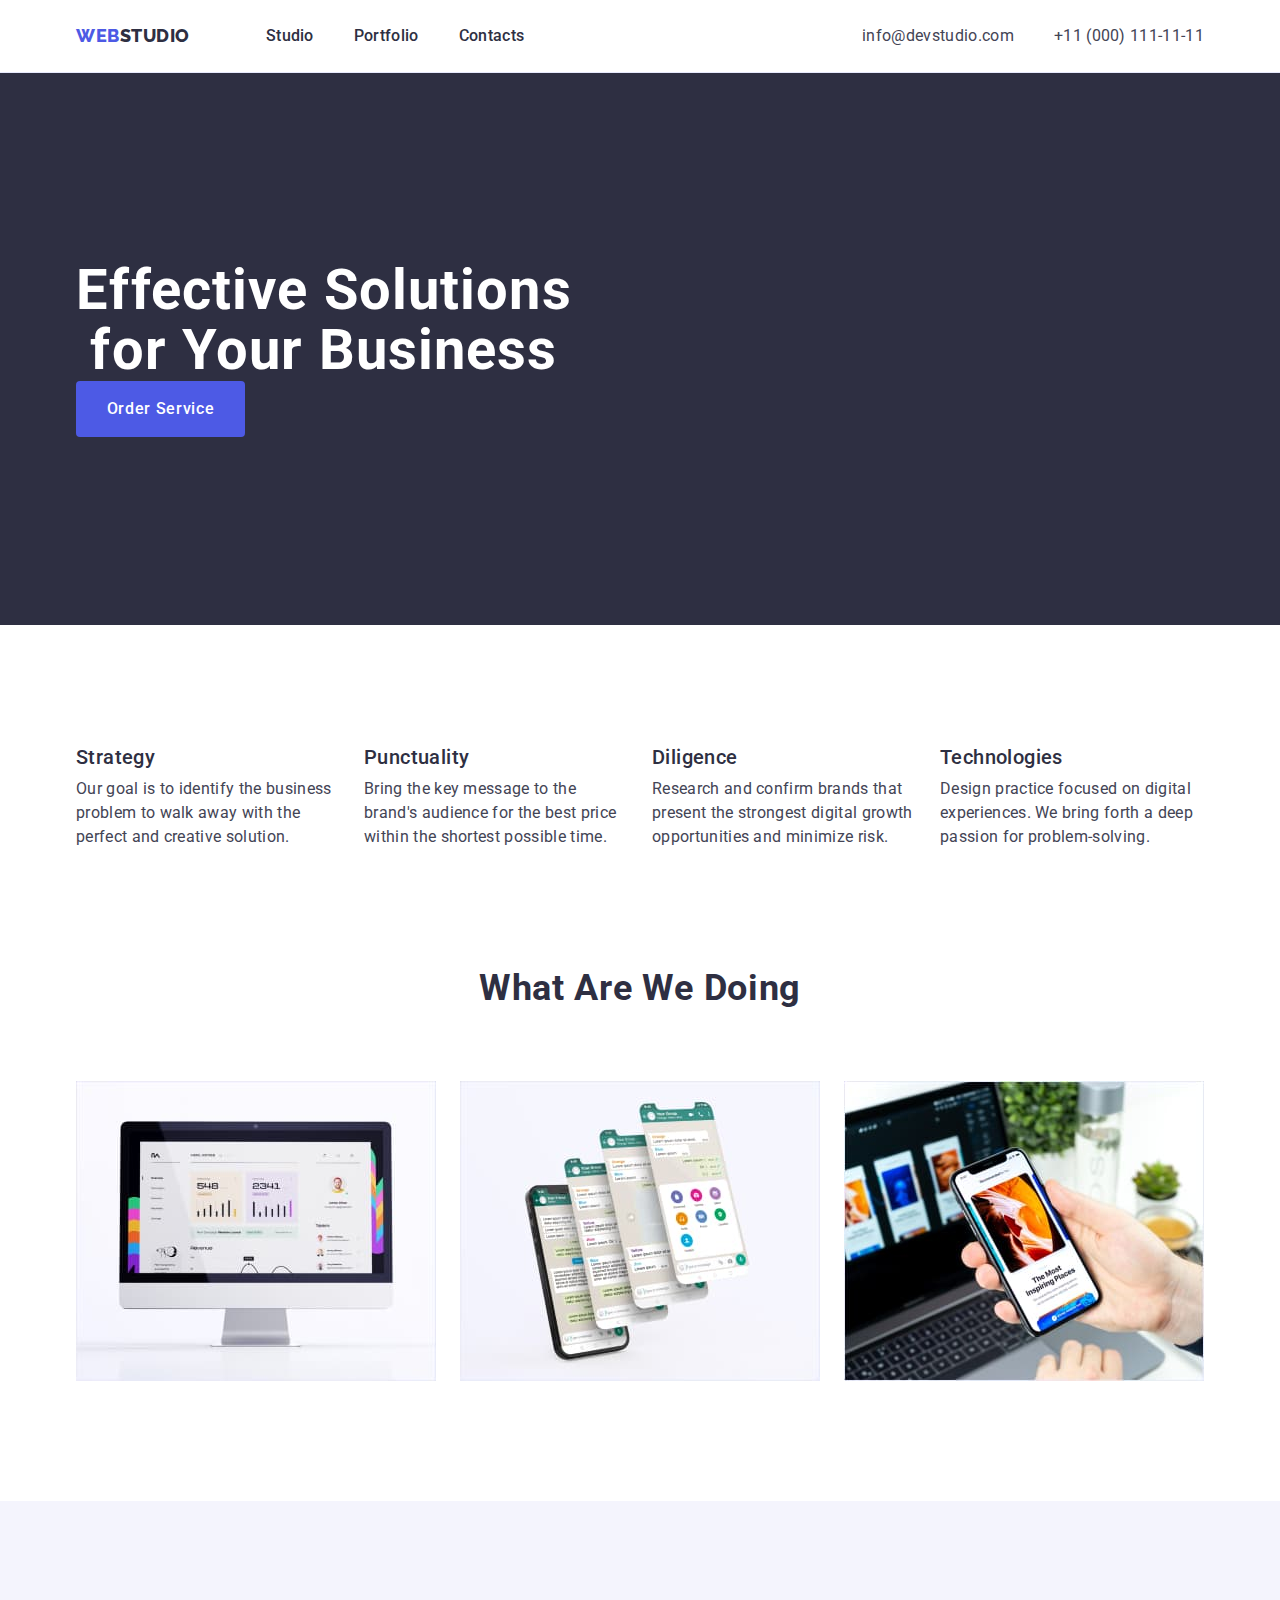
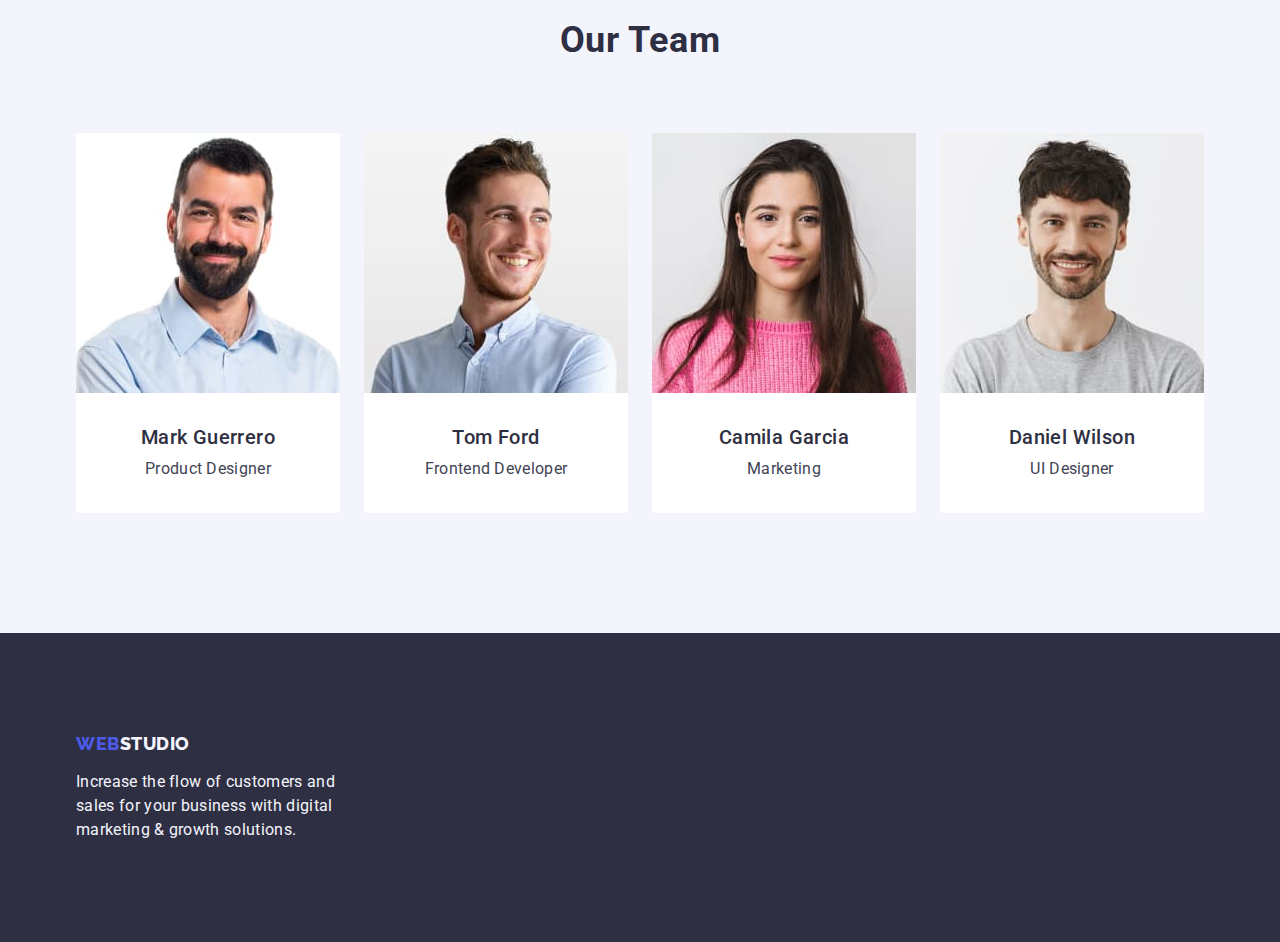
==== commit 8eff3350: "9" ====
--- a/index.html
+++ b/index.html
@@ -106,7 +106,7 @@
                 width="360"
               />
             </li>
-            <li>
+            <li class="div-three-li">
               <img
                 class="images"
                 src="./images/Rectangle71(2).jpg"
@@ -114,7 +114,7 @@
                 width="360"
               />
             </li>
-            <li>
+            <li class="div-three-li">
               <img
                 class="images"
                 src="./images/Rectangle71(1)(1).jpg"
--- a/css/styles.css
+++ b/css/styles.css
@@ -61,8 +61,7 @@
   text-decoration: none;
   font-family: "Roboto", sans-serif;
   line-height: 1.5;
-  padding-top: 24px;
-  padding-bottom: 24px;
+
   display: flex;
   flex-direction: row;
   gap: 40px;
@@ -362,21 +361,9 @@
 
 .header-nav {
   display: flex;
-
   align-items: center;
 }
 
-.main-title {
-}
-
-.main-what {
-}
-
-.main-fours {
-}
-
-.footer-increase {
-}
 .header-link {
   gap: 40px;
 }
@@ -390,20 +377,19 @@
   padding-right: 15px;
 }
 .header-ul {
-  padding-top: 24px;
-  padding-bottom: 24px;
   display: flex;
   gap: 40px;
 }
 .header-ct {
   display: flex;
-  padding-top: 24px;
-  padding-bottom: 24px;
+
   gap: 40px;
 }
 .header-div {
   display: flex;
   justify-content: space-between;
+  align-items: center;
+  height: 72px;
 }
 .logo-footer {
   margin-bottom: 16px;
@@ -421,8 +407,18 @@
 }
 
 .visually-hidden {
-  color: var(--primary-navy-color);
-}
+  position: absolute;
+  width: 1px;
+  height: 1px;
+  margin: -1px;
+  border: 0;
+  padding: 0;
+  white-space: nowrap;
+  clip-path: inset(100%);
+  clip: rect(0 0 0 0);
+  overflow: hidden;
+}
+
 .div-three {
   display: flex;
   gap: 24px;
@@ -438,3 +434,6 @@
 .people-div {
   padding: 32px 16px;
 }
+.main-portfolio {
+  padding: 96px 0 120px 0;
+}
